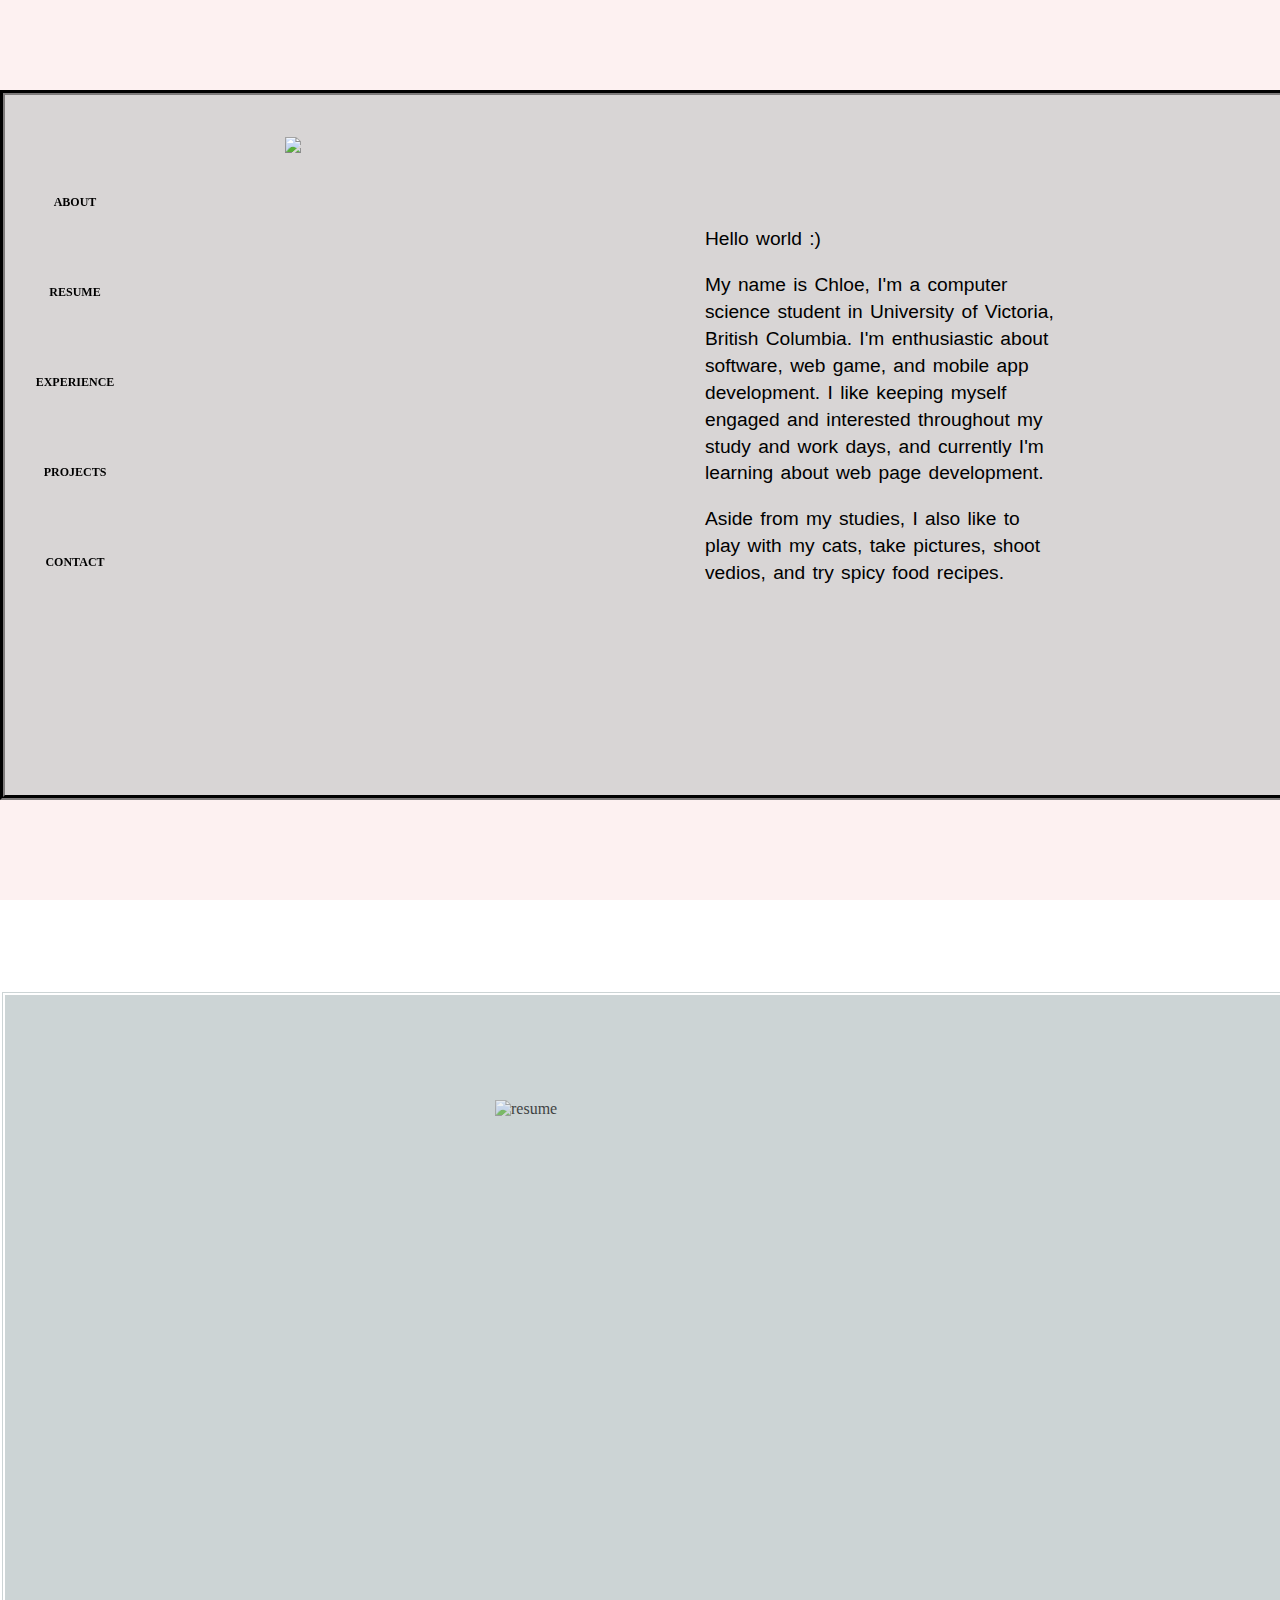
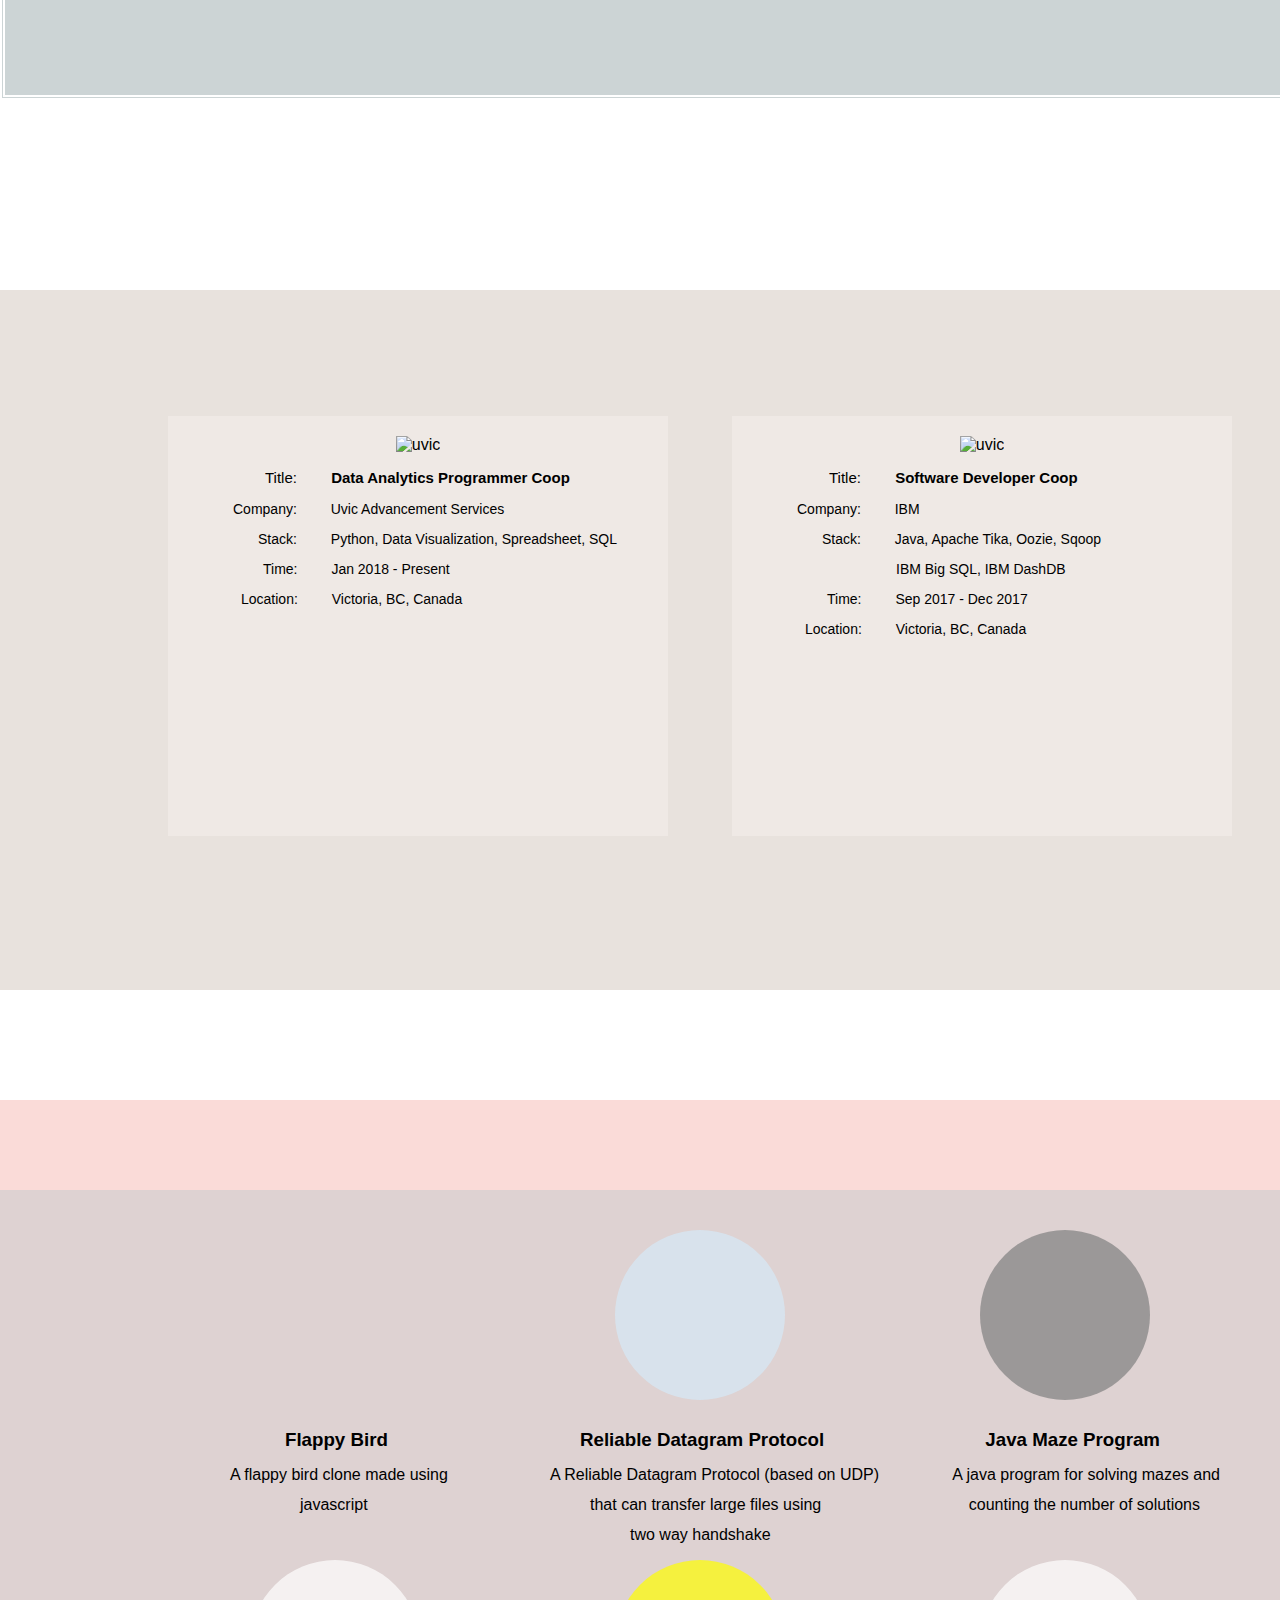
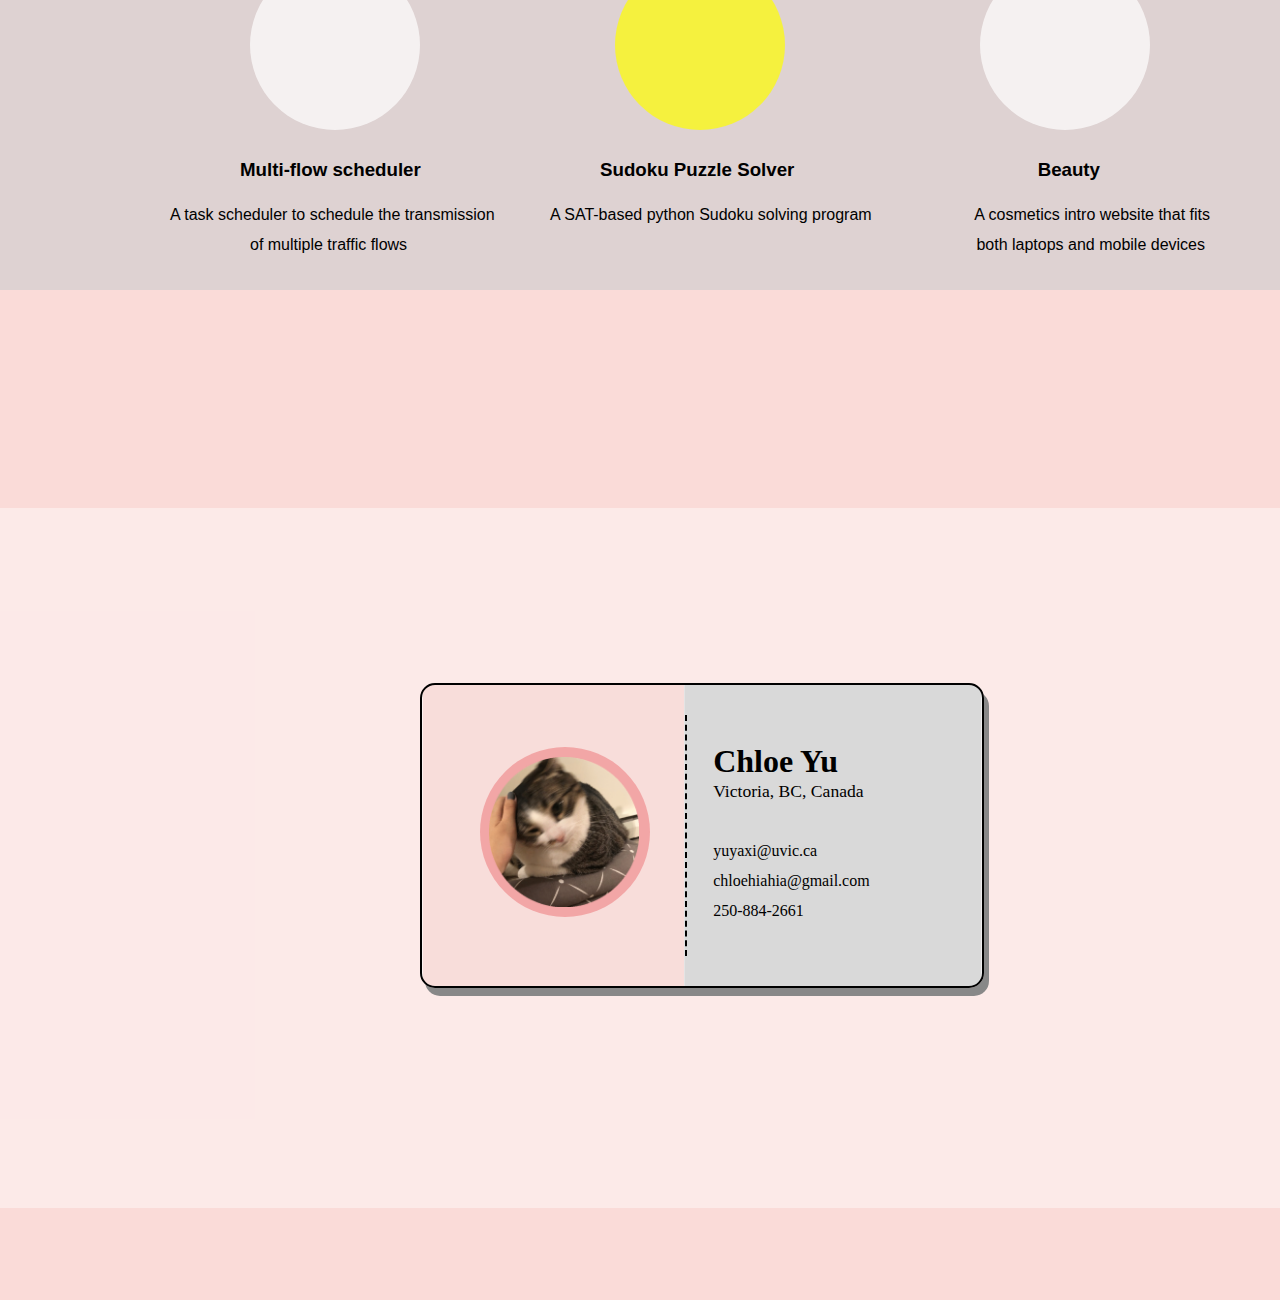
==== index.html @ c8abaa60 "redesigned contact card" ====
<!-- Chloe Yu 2018 -->
 
<!DOCTYPE html>
<html>
<head>
	<meta name="description" content="portfolio site made in 2018/02">
	<meta name="keywords" content="HTML, CSS, JavaScript">
	<meta name="author" content="Chloe Yu">
	<meta name="viewport" content="width=device-width, initial-scale=1.0"><!-- target mobile devices and sets the width to the screen size. -->
	<title>Chloe's site</title>
	<link rel="stylesheet" type="text/css" href="css\main.css"><!-- this is a stylesheet and it is written in CSS --> 
	<link rel="stylesheet"  type="text/css" href="css\ionicons.css"><!-- this is the icon sylesheet from "https://github.com/ionic-team/ionicons" -->
</head>

<body>
	<!-- <script src="js\main.js"></script> -->
	<!-- site navigation menu -->
	<ul>
	  <li><i class="icons amelie"><a href="#div1">About</a></i></li>  
	  <li><i class="icons resume"><a href="#div2">Resume</a></i></li>
	  <li><i class="icons bookmark"><a href="#div3">Experience</a></i></li>
	  <li><i class="icons project"><a href="#div4">Projects</a></i></li>
	  <li><i class="icons contact"><a href="#div5">Contact</a></i></li>
	</ul>
	

	<!-- 'About' page -->
	<div id="div1" class="aboutpage">
		<div class='aboutcenter'>
			<!-- image -->
			<div class="aboutimg">
				<img src="img/g.png"></img>
			</div>
			<!-- text -->
			<div class="abouttext">
				<p class="aboutword">Hello world :)</p>
				<p class="aboutword">My name is Chloe, I'm a computer science student in University of Victoria, British Columbia. I'm enthusiastic about software, web game, and mobile app development. I like keeping myself engaged and interested throughout my study and work days, and currently I'm learning about web page development.</p>
				<p class="aboutword">Aside from my studies, I also like to play with my cats, take pictures, shoot vedios, and try spicy food recipes.</p>
			</div>
			<!-- icons -->
			<div class="abouticon">
				<a href='https://www.linkedin.com/in/chloe-yu-610a27113/'><i class="ion-social-linkedin-outline"></i></a>
				<a href="https://github.com/Chloeiii"><i class="ion-social-github"></i></a>
				<a href="https://twitter.com/Chloehiahia"><i class="ion-social-twitter"></i></a>
			</div>
		</div>
	</div>

	<!-- 'Resume' page -->
	<div id="div2" class="resumepage">
		<div class="resumebackg">
			<div class = "resumediv">
				<a href="resume.pdf"><img id="resume" src="resume.jpg" alt="resume"></img></a>
			</div>
		</div>
	</div>

	<!-- 'Experience' page -->
	<div id="div3" class="experiencepage">
		<div class="exprience">
			<a href="https://www.uvic.ca/"><div class="work1">
				<img src='img\Uvic.jpg' alt='uvic' width="380" height="190">
				<p style="text-align: left;font-size: 15px;"><span style="margin-left: 97px;margin-right: 30px;">Title: </span><b>Data Analytics Programmer Coop</b></p>
				<p style="text-align: left;font-size: 14px;"><span style="margin-left: 65px;margin-right: 30px;">Company: </span>Uvic Advancement Services</p>
				<p style="text-align: left;font-size: 14px;"><span style="margin-left: 90px;margin-right: 30px;">Stack: </span>Python, Data Visualization, Spreadsheet, SQL</p>
				<p style="text-align: left;font-size: 14px;"><span style="margin-left: 95px;margin-right: 30px;">Time: </span>Jan 2018 - Present</p>
				<p style="text-align: left;font-size: 14px;"><span style="margin-left: 73px;margin-right: 30px;">Location: </span>Victoria, BC, Canada</p>
			</div></a>
			<a href="https://www.ibm.com/ca-en/"><div class="work2">
				<img src='img\ibm.jpg' alt='uvic' width="380" height="190">
				<p style="text-align: left;font-size: 15px;"><span style="margin-left: 97px;margin-right: 30px;">Title: </span><b>Software Developer Coop</b></p>
				<p style="text-align: left;font-size: 14px;"><span style="margin-left: 65px;margin-right: 30px;">Company: </span>IBM</p>
				<p style="text-align: left;font-size: 14px;"><span style="margin-left: 90px;margin-right: 30px;">Stack: </span>Java, Apache Tika, Oozie, Sqoop</p>
				<p style="text-align: left;font-size: 14px;"><span style="margin-left: 134px;margin-right: 30px;"></span>IBM Big SQL, IBM DashDB</p>
				<p style="text-align: left;font-size: 14px;"><span style="margin-left: 95px;margin-right: 30px;">Time: </span>Sep 2017 - Dec 2017</p>
				<p style="text-align: left;font-size: 14px;"><span style="margin-left: 73px;margin-right: 30px;">Location: </span>Victoria, BC, Canada</p>
			</div></a>      		
		</div>
	</div>



	<!-- 'Project' Page -->
	<div id="div4" class="projectspage">
		<div class="projects">
		 	<!-- flappy bird -->
			<a href="https://github.com/Chloeiii/FlappyBird"><div class="circleBase pj1">
				<div class='invisible sansserif' style="position: absolute;left:180px;top:50px;">JavaScript</div>
				<div class='invisible sansserif' style="position: absolute;left:180px;top:90px;">HTML</div>	
			</div></a>
			<h3 style="position: absolute; left: 285px; top: 220px; font-family: sans-serif;">Flappy Bird</h2>
			<p style="position: absolute; left: 230px; top: 260px; font-family: sans-serif;">A flappy bird clone made using</p>
			<p style="position: absolute; left: 300px; top: 290px; font-family: sans-serif;">javascript</p>


			<!-- RDP -->
			<a href="https://github.com/Chloeiii/ReliableDatagramProtocol-RDP"><div class="circleBase pj2">
				<div class='invisible sansserif' style="position: absolute; left: 180px; top: 30px;">C</div>
				<div class='invisible sansserif' style="position: absolute; left: 180px; top: 70px;">UDP</div>
				<div class='invisible sansserif' style="position: absolute; left: 180px; top: 110px;">TCP</div>
			</div></a>
			<h3 style="position: absolute; left: 580px; top: 220px; font-family: sans-serif;">Reliable Datagram Protocol</h2>
			<p style="position: absolute; left: 550px; top: 260px; font-family: sans-serif;">A Reliable Datagram Protocol (based on UDP)</p>
			<p style="position: absolute; left: 590px; top: 290px; font-family: sans-serif;">that can transfer large files using </p>
			<p style="position: absolute; left: 630px; top: 320px; font-family: sans-serif;">two way handshake</p>


			<!-- Maze -->
			<a href="https://github.com/Chloeiii/javaMazeProgram"><div class="circleBase pj3">
				<div class='invisible sansserif' style="position: absolute; right: -100px; top: 50px;">Java</div>
				<div class='invisible sansserif' style="position: absolute; right: -100px; top: 90px;">BackTrack</div>
			</div></a>
			<h3 style="position: absolute; right: 240px; top: 220px; font-family: sans-serif;">Java Maze Program</h2>
			<p style="position: absolute; right: 180px; top: 260px; font-family: sans-serif;">A java program for solving mazes and</p>
			<p style="position: absolute; right: 200px; top: 290px; font-family: sans-serif;">counting the number of solutions</p>


			<!-- Multi Flow Scheduler -->
			<a href="https://github.com/Chloeiii/Flow-Transmission"><div class="circleBase pj4">
				<div class='invisible sansserif' style="position: absolute;left:180px;top:50px;">C</div>
				<div class='invisible sansserif' style="position: absolute;left:180px;top:90px;">pthread</div>	
			</div></a>
			<h3 style="position: absolute; left: 240px; bottom: 90px; font-family: sans-serif;">Multi-flow scheduler</h2>
			<p style="position: absolute; left: 170px; bottom: 50px; font-family: sans-serif;">A task scheduler to schedule the transmission</p>
			<p style="position: absolute; left: 250px; bottom: 20px; font-family: sans-serif;">of multiple traffic flows</p>

			<!-- Sudoku -->
			<a href="https://github.com/Chloeiii/SudokuPuzzleSolver"><div class="circleBase pj5">
				<div class='invisible sansserif' style="position: absolute;left:180px;top:30px;">python</div>
				<div class='invisible sansserif' style="position: absolute;left:180px;top:70px;">miniSAT</div>
				<div class='invisible sansserif' style="position: absolute;left:180px;top:110px;">CNF</div>
			</div></a>
			<h3 style="position: absolute; left: 600px; bottom: 90px; font-family: sans-serif;">Sudoku Puzzle Solver</h2>
			<p style="position: absolute; left: 550px; bottom: 50px; font-family: sans-serif;">A SAT-based python Sudoku solving program</p>
			
			<!-- Cosmetics web page -->
			<a href="http://web.uvic.ca/~yuyaxi/"><div class="circleBase pj6">
				<div class='invisible sansserif' style="position: absolute; right: -100px; top: 50px;">HTML5</div>
				<div class='invisible sansserif' style="position: absolute; right: -100px; top: 90px;">CSS</div>
			</div></a>
			<h3 style="position: absolute; right: 300px; bottom: 90px; font-family: sans-serif;">Beauty</h2>
			<p style="position: absolute; right: 190px; bottom: 50px; font-family: sans-serif;">A cosmetics intro website that fits</p>
			<p style="position: absolute; right: 195px; bottom: 20px; font-family: sans-serif;">both laptops and mobile devices</p>

		</div>
	</div>

	<!-- 'Contact' Page -->
	<div id="div5" class="contactpage">
		<div class="contacts">
			<div class = "card">
				<img src='img\pudding.gif' alt='pudding' width="150" height=auto style="position: absolute; left: 12%; top: 24%; z-index: 999;">
				<div class="circleBase photoFrame"></div>
				<div class="vertical_dotted_line"></div>
				<h1 style="position: absolute; left: 52%; top: 12%;">Chloe Yu</h2>
				<p style="position: absolute; left: 52%; top: 26%; font-size: 1.1em">Victoria, BC, Canada</p>
				<div class='contact1'><a href="mailto:yuyaxi@uvic.ca"><p class="contacttext">yuyaxi@uvic.ca</p></a></div>
				<div class='contact2'><a href="mailto:chloehiahia@gmail.com"><p class="contacttext">chloehiahia@gmail.com</p></a></div>
				<div class='contact3'><a href="tel:1-250-884-2661"><p class="contacttext">250-884-2661</p></a></div>
			</div>
		</div>
	</div>


</body>
</html>
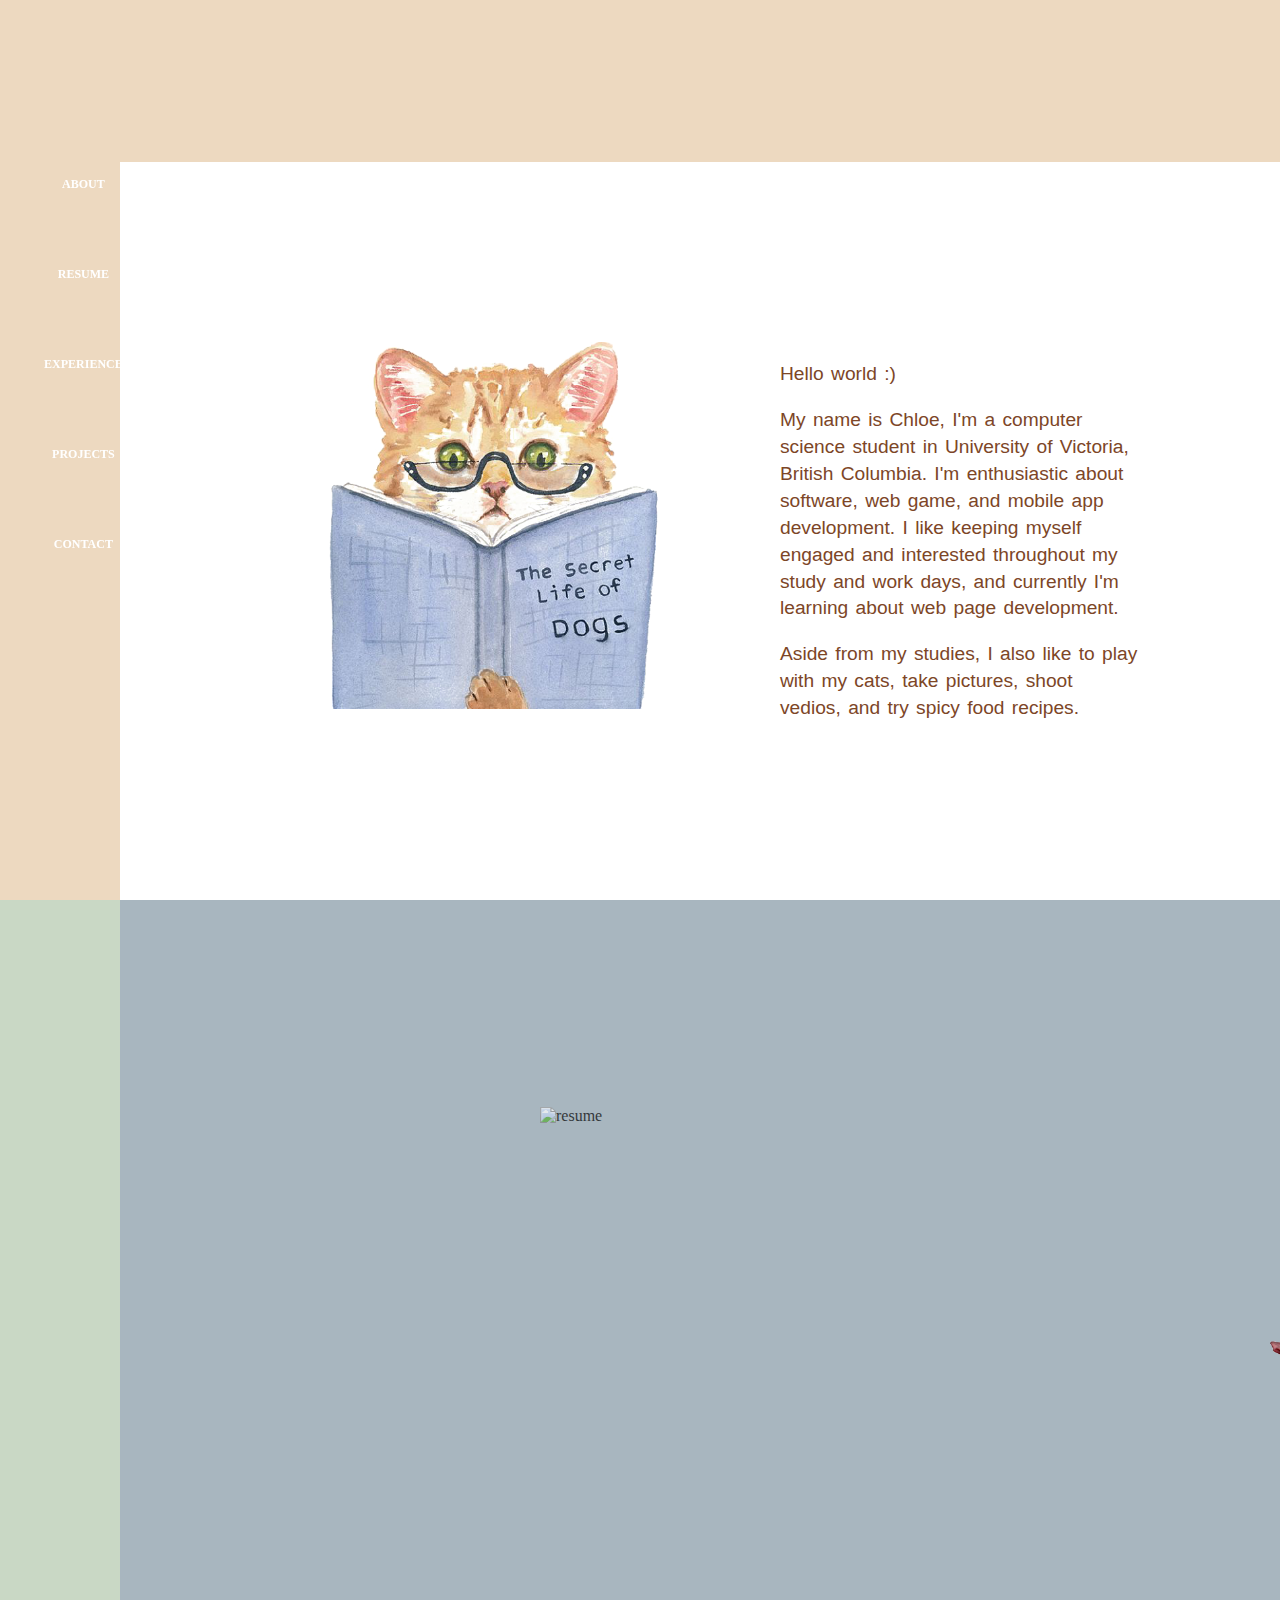
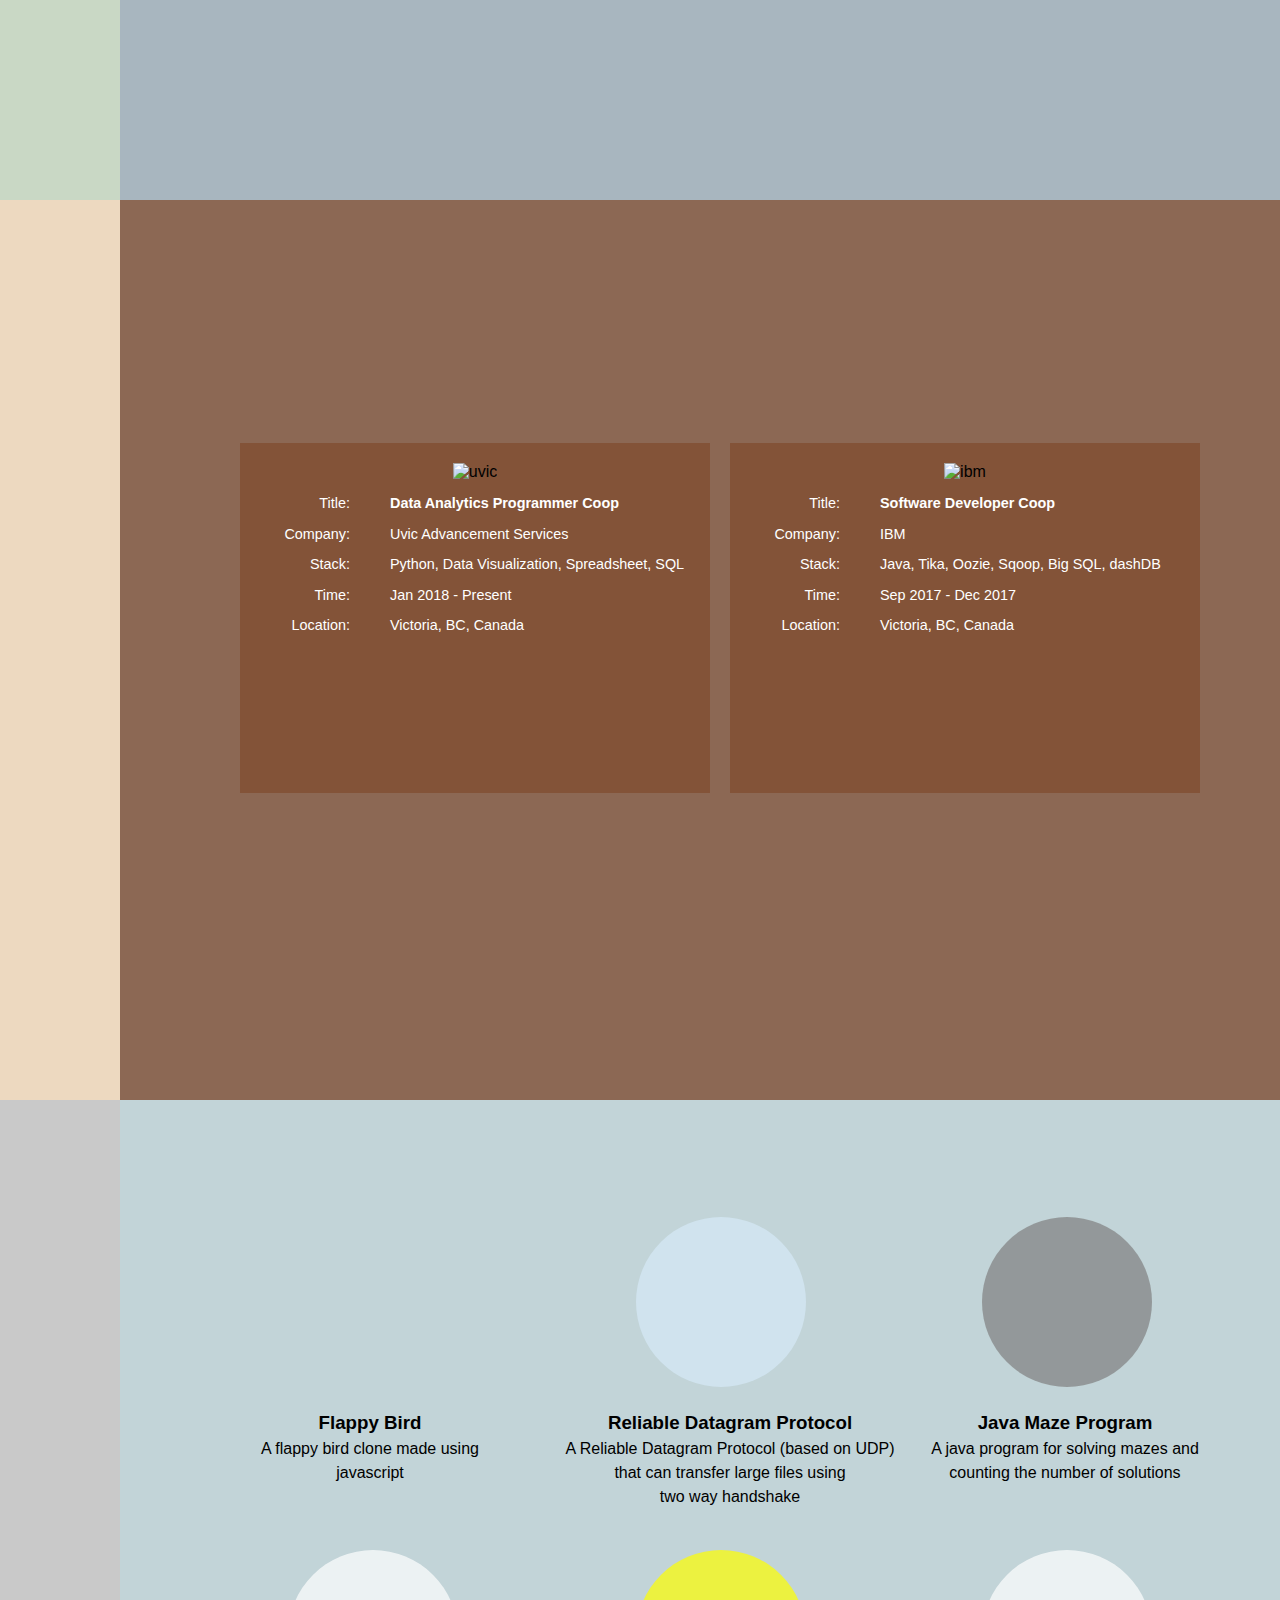
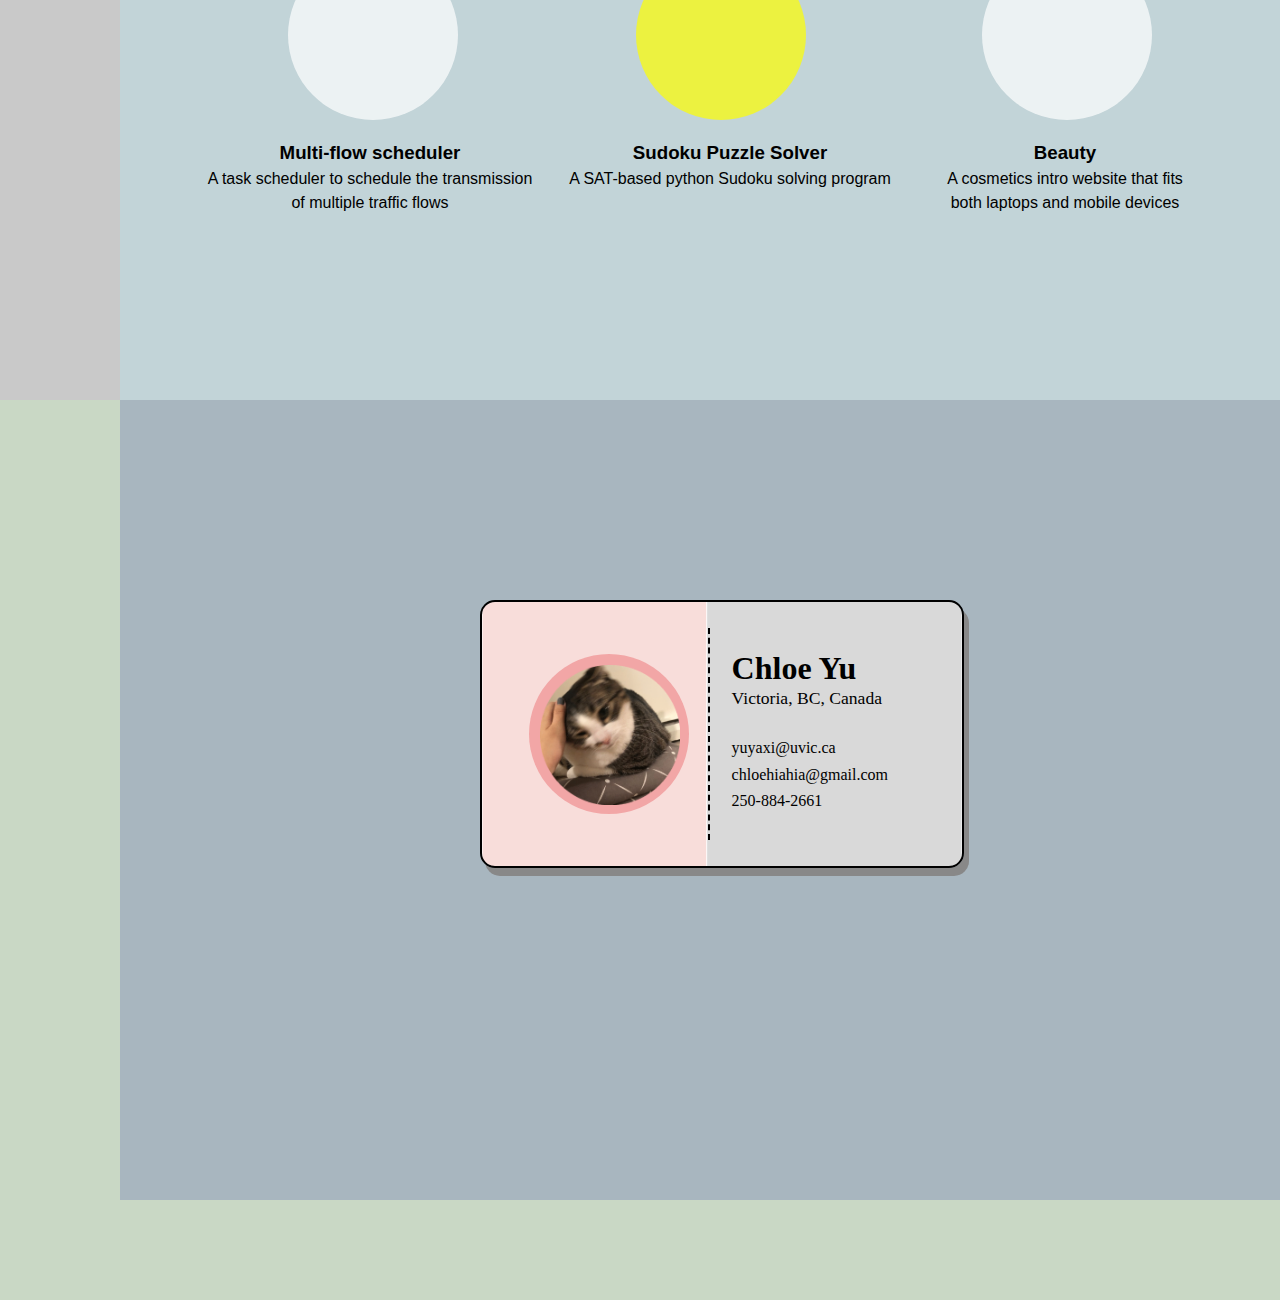
==== commit b79d21e4: "major layout and style change" ====
--- a/index.html
+++ b/index.html
@@ -8,8 +8,10 @@
 	<meta name="author" content="Chloe Yu">
 	<meta name="viewport" content="width=device-width, initial-scale=1.0"><!-- target mobile devices and sets the width to the screen size. -->
 	<title>Chloe's site</title>
-	<link rel="stylesheet" type="text/css" href="css\main.css"><!-- this is a stylesheet and it is written in CSS --> 
+	<link rel="stylesheet" type="text/css" href="css\main.css">
 	<link rel="stylesheet"  type="text/css" href="css\ionicons.css"><!-- this is the icon sylesheet from "https://github.com/ionic-team/ionicons" -->
+	<script src="https://ajax.googleapis.com/ajax/libs/jquery/3.3.1/jquery.min.js"></script> <!-- Google jQuery CDN -->
+	<script type="text/javascript" src="js/main.js"></script>
 </head>
 
 <body>
@@ -29,7 +31,7 @@
 		<div class='aboutcenter'>
 			<!-- image -->
 			<div class="aboutimg">
-				<img src="img/g.png"></img>
+				<img src="img/cat.png"></img>
 			</div>
 			<!-- text -->
 			<div class="abouttext">
@@ -51,6 +53,9 @@
 		<div class="resumebackg">
 			<div class = "resumediv">
 				<a href="resume.pdf"><img id="resume" src="resume.jpg" alt="resume"></img></a>
+				<div class = 'pets'>
+					<img src="img/pets.png"></img>
+				</div>
 			</div>
 		</div>
 	</div>
@@ -58,22 +63,40 @@
 	<!-- 'Experience' page -->
 	<div id="div3" class="experiencepage">
 		<div class="exprience">
-			<a href="https://www.uvic.ca/"><div class="work1">
-				<img src='img\Uvic.jpg' alt='uvic' width="380" height="190">
-				<p style="text-align: left;font-size: 15px;"><span style="margin-left: 97px;margin-right: 30px;">Title: </span><b>Data Analytics Programmer Coop</b></p>
-				<p style="text-align: left;font-size: 14px;"><span style="margin-left: 65px;margin-right: 30px;">Company: </span>Uvic Advancement Services</p>
-				<p style="text-align: left;font-size: 14px;"><span style="margin-left: 90px;margin-right: 30px;">Stack: </span>Python, Data Visualization, Spreadsheet, SQL</p>
-				<p style="text-align: left;font-size: 14px;"><span style="margin-left: 95px;margin-right: 30px;">Time: </span>Jan 2018 - Present</p>
-				<p style="text-align: left;font-size: 14px;"><span style="margin-left: 73px;margin-right: 30px;">Location: </span>Victoria, BC, Canada</p>
+			<a href="https://www.uvic.ca/"><div class="work" style="left: 10%;">
+				<img src='img\Uvic.jpg' alt='uvic' width="80%" height="45%">
+				<div class="titles">
+					<p>Title:</p>
+					<p>Company:</p>
+					<p>Stack:</p>
+					<p>Time:</p>
+					<p>Location:</p>
+				</div>
+
+				<div class="experienceDe">
+					<p><b>Data Analytics Programmer Coop</b></p>
+					<p>Uvic Advancement Services</p>
+					<p>Python, Data Visualization, Spreadsheet, SQL</p>
+					<p>Jan 2018 - Present</p>
+					<p>Victoria, BC, Canada</p>
+				</div>
 			</div></a>
-			<a href="https://www.ibm.com/ca-en/"><div class="work2">
-				<img src='img\ibm.jpg' alt='uvic' width="380" height="190">
-				<p style="text-align: left;font-size: 15px;"><span style="margin-left: 97px;margin-right: 30px;">Title: </span><b>Software Developer Coop</b></p>
-				<p style="text-align: left;font-size: 14px;"><span style="margin-left: 65px;margin-right: 30px;">Company: </span>IBM</p>
-				<p style="text-align: left;font-size: 14px;"><span style="margin-left: 90px;margin-right: 30px;">Stack: </span>Java, Apache Tika, Oozie, Sqoop</p>
-				<p style="text-align: left;font-size: 14px;"><span style="margin-left: 134px;margin-right: 30px;"></span>IBM Big SQL, IBM DashDB</p>
-				<p style="text-align: left;font-size: 14px;"><span style="margin-left: 95px;margin-right: 30px;">Time: </span>Sep 2017 - Dec 2017</p>
-				<p style="text-align: left;font-size: 14px;"><span style="margin-left: 73px;margin-right: 30px;">Location: </span>Victoria, BC, Canada</p>
+			<a href="https://www.ibm.com/ca-en/"><div class="work" style="right: 10%;">
+				<img src='img\ibm.jpg' alt='ibm' width="80%" height="45%">
+				<div class="titles">
+					<p>Title:</p>
+					<p>Company:</p>
+					<p>Stack:</p>
+					<p>Time:</p>
+					<p>Location:</p>
+				</div>
+				<div class="experienceDe">
+					<p><b>Software Developer Coop</b></p>
+					<p>IBM</p>
+					<p>Java, Tika, Oozie, Sqoop, Big SQL, dashDB</p>
+					<p>Sep 2017 - Dec 2017</p>
+					<p>Victoria, BC, Canada</p>
+				</div>
 			</div></a>      		
 		</div>
 	</div>
@@ -84,64 +107,74 @@
 	<div id="div4" class="projectspage">
 		<div class="projects">
 		 	<!-- flappy bird -->
-			<a href="https://github.com/Chloeiii/FlappyBird"><div class="circleBase pj1">
-				<div class='invisible sansserif' style="position: absolute;left:180px;top:50px;">JavaScript</div>
-				<div class='invisible sansserif' style="position: absolute;left:180px;top:90px;">HTML</div>	
+			<a href="https://github.com/Chloeiii/FlappyBird"><div class="circleBase pj pj1">
+				<div class='invisible sansserif' style="top:55px;">JavaScript</div>
+				<div class='invisible sansserif' style="top:95px;">HTML</div>
 			</div></a>
-			<h3 style="position: absolute; left: 285px; top: 220px; font-family: sans-serif;">Flappy Bird</h2>
-			<p style="position: absolute; left: 230px; top: 260px; font-family: sans-serif;">A flappy bird clone made using</p>
-			<p style="position: absolute; left: 300px; top: 290px; font-family: sans-serif;">javascript</p>
+			<div class="pjtext" style="top: 300px; left: 70px;">
+				<h3>Flappy Bird</h3>
+				<p>A flappy bird clone made using</p>
+				<p>javascript</p>
+			</div>
 
 
 			<!-- RDP -->
-			<a href="https://github.com/Chloeiii/ReliableDatagramProtocol-RDP"><div class="circleBase pj2">
-				<div class='invisible sansserif' style="position: absolute; left: 180px; top: 30px;">C</div>
-				<div class='invisible sansserif' style="position: absolute; left: 180px; top: 70px;">UDP</div>
-				<div class='invisible sansserif' style="position: absolute; left: 180px; top: 110px;">TCP</div>
+			<a href="https://github.com/Chloeiii/ReliableDatagramProtocol-RDP"><div class="circleBase pj pj2">
+				<div class='invisible sansserif' style="top: 35px;">C</div>
+				<div class='invisible sansserif' style="top: 70px;">UDP</div>
+				<div class='invisible sansserif' style="top: 105px;">TCP</div>
 			</div></a>
-			<h3 style="position: absolute; left: 580px; top: 220px; font-family: sans-serif;">Reliable Datagram Protocol</h2>
-			<p style="position: absolute; left: 550px; top: 260px; font-family: sans-serif;">A Reliable Datagram Protocol (based on UDP)</p>
-			<p style="position: absolute; left: 590px; top: 290px; font-family: sans-serif;">that can transfer large files using </p>
-			<p style="position: absolute; left: 630px; top: 320px; font-family: sans-serif;">two way handshake</p>
+			<div class="pjtext" style="top: 300px; left: 430px;">
+				<h3>Reliable Datagram Protocol</h3>
+				<p>A Reliable Datagram Protocol (based on UDP)</p>
+				<p>that can transfer large files using</p>
+				<p>two way handshake</p>
+			</div>
+
+			<!-- Maze -->
+			<a href="https://github.com/Chloeiii/javaMazeProgram"><div class="circleBase pj pj3">
+				<div class='invisible sansserif' style="top:55px;">Java</div>
+				<div class='invisible sansserif' style="top:95px;">BackTrack</div>
+			</div></a>
+			<div class="pjtext" style="top: 300px; left: 765px;">
+				<h3>Java Maze Program</h3>
+				<p>A java program for solving mazes and</p>
+				<p>counting the number of solutions</p>
+			</div>
+
+			<!-- Multi Flow Scheduler -->
+			<a href="https://github.com/Chloeiii/Flow-Transmission"><div class="circleBase pj pj4">
+				<div class='invisible sansserif' style="top:55px;">C</div>
+				<div class='invisible sansserif' style="top:95px;">pthread</div>	
+			</div></a>
+			<div class="pjtext" style="bottom: 150px; left: 70px;">
+				<h3>Multi-flow scheduler</h3>
+				<p>A task scheduler to schedule the transmission</p>
+				<p>of multiple traffic flows</p>
+			</div>
 
 
-			<!-- Maze -->
-			<a href="https://github.com/Chloeiii/javaMazeProgram"><div class="circleBase pj3">
-				<div class='invisible sansserif' style="position: absolute; right: -100px; top: 50px;">Java</div>
-				<div class='invisible sansserif' style="position: absolute; right: -100px; top: 90px;">BackTrack</div>
+			<!-- Sudoku -->
+			<a href="https://github.com/Chloeiii/SudokuPuzzleSolver"><div class="circleBase pj pj5">
+				<div class='invisible sansserif' style="top:35px;">python</div>
+				<div class='invisible sansserif' style="top:70px;">miniSAT</div>
+				<div class='invisible sansserif' style="top:105px;">CNF</div>
 			</div></a>
-			<h3 style="position: absolute; right: 240px; top: 220px; font-family: sans-serif;">Java Maze Program</h2>
-			<p style="position: absolute; right: 180px; top: 260px; font-family: sans-serif;">A java program for solving mazes and</p>
-			<p style="position: absolute; right: 200px; top: 290px; font-family: sans-serif;">counting the number of solutions</p>
+			<div class="pjtext" style="bottom: 150px; left: 430px;">
+				<h3>Sudoku Puzzle Solver</h3>
+				<p>A SAT-based python Sudoku solving program</p>
+			</div>
 
-
-			<!-- Multi Flow Scheduler -->
-			<a href="https://github.com/Chloeiii/Flow-Transmission"><div class="circleBase pj4">
-				<div class='invisible sansserif' style="position: absolute;left:180px;top:50px;">C</div>
-				<div class='invisible sansserif' style="position: absolute;left:180px;top:90px;">pthread</div>	
+			<!-- Cosmetics web page -->
+			<a href="http://web.uvic.ca/~yuyaxi/"><div class="circleBase pj pj6">
+				<div class='invisible sansserif' style="top: 55px;">HTML5</div>
+				<div class='invisible sansserif' style="top: 95px;">CSS</div>
 			</div></a>
-			<h3 style="position: absolute; left: 240px; bottom: 90px; font-family: sans-serif;">Multi-flow scheduler</h2>
-			<p style="position: absolute; left: 170px; bottom: 50px; font-family: sans-serif;">A task scheduler to schedule the transmission</p>
-			<p style="position: absolute; left: 250px; bottom: 20px; font-family: sans-serif;">of multiple traffic flows</p>
-
-			<!-- Sudoku -->
-			<a href="https://github.com/Chloeiii/SudokuPuzzleSolver"><div class="circleBase pj5">
-				<div class='invisible sansserif' style="position: absolute;left:180px;top:30px;">python</div>
-				<div class='invisible sansserif' style="position: absolute;left:180px;top:70px;">miniSAT</div>
-				<div class='invisible sansserif' style="position: absolute;left:180px;top:110px;">CNF</div>
-			</div></a>
-			<h3 style="position: absolute; left: 600px; bottom: 90px; font-family: sans-serif;">Sudoku Puzzle Solver</h2>
-			<p style="position: absolute; left: 550px; bottom: 50px; font-family: sans-serif;">A SAT-based python Sudoku solving program</p>
-			
-			<!-- Cosmetics web page -->
-			<a href="http://web.uvic.ca/~yuyaxi/"><div class="circleBase pj6">
-				<div class='invisible sansserif' style="position: absolute; right: -100px; top: 50px;">HTML5</div>
-				<div class='invisible sansserif' style="position: absolute; right: -100px; top: 90px;">CSS</div>
-			</div></a>
-			<h3 style="position: absolute; right: 300px; bottom: 90px; font-family: sans-serif;">Beauty</h2>
-			<p style="position: absolute; right: 190px; bottom: 50px; font-family: sans-serif;">A cosmetics intro website that fits</p>
-			<p style="position: absolute; right: 195px; bottom: 20px; font-family: sans-serif;">both laptops and mobile devices</p>
-
+			<div class="pjtext" style="bottom: 150px; left: 765px;">
+				<h3>Beauty</h3>
+				<p>A cosmetics intro website that fits</p>
+				<p>both laptops and mobile devices</p>
+			</div>
 		</div>
 	</div>
 
@@ -149,10 +182,10 @@
 	<div id="div5" class="contactpage">
 		<div class="contacts">
 			<div class = "card">
-				<img src='img\pudding.gif' alt='pudding' width="150" height=auto style="position: absolute; left: 12%; top: 24%; z-index: 999;">
+				<img src='img\pudding.gif' alt='pudding' width="140" height=auto style="position: absolute; left: 12%; top: 24%; z-index: 999;">
 				<div class="circleBase photoFrame"></div>
 				<div class="vertical_dotted_line"></div>
-				<h1 style="position: absolute; left: 52%; top: 12%;">Chloe Yu</h2>
+				<h1 style="position: absolute; left: 52%; top: 10%;">Chloe Yu</h2>
 				<p style="position: absolute; left: 52%; top: 26%; font-size: 1.1em">Victoria, BC, Canada</p>
 				<div class='contact1'><a href="mailto:yuyaxi@uvic.ca"><p class="contacttext">yuyaxi@uvic.ca</p></a></div>
 				<div class='contact2'><a href="mailto:chloehiahia@gmail.com"><p class="contacttext">chloehiahia@gmail.com</p></a></div>
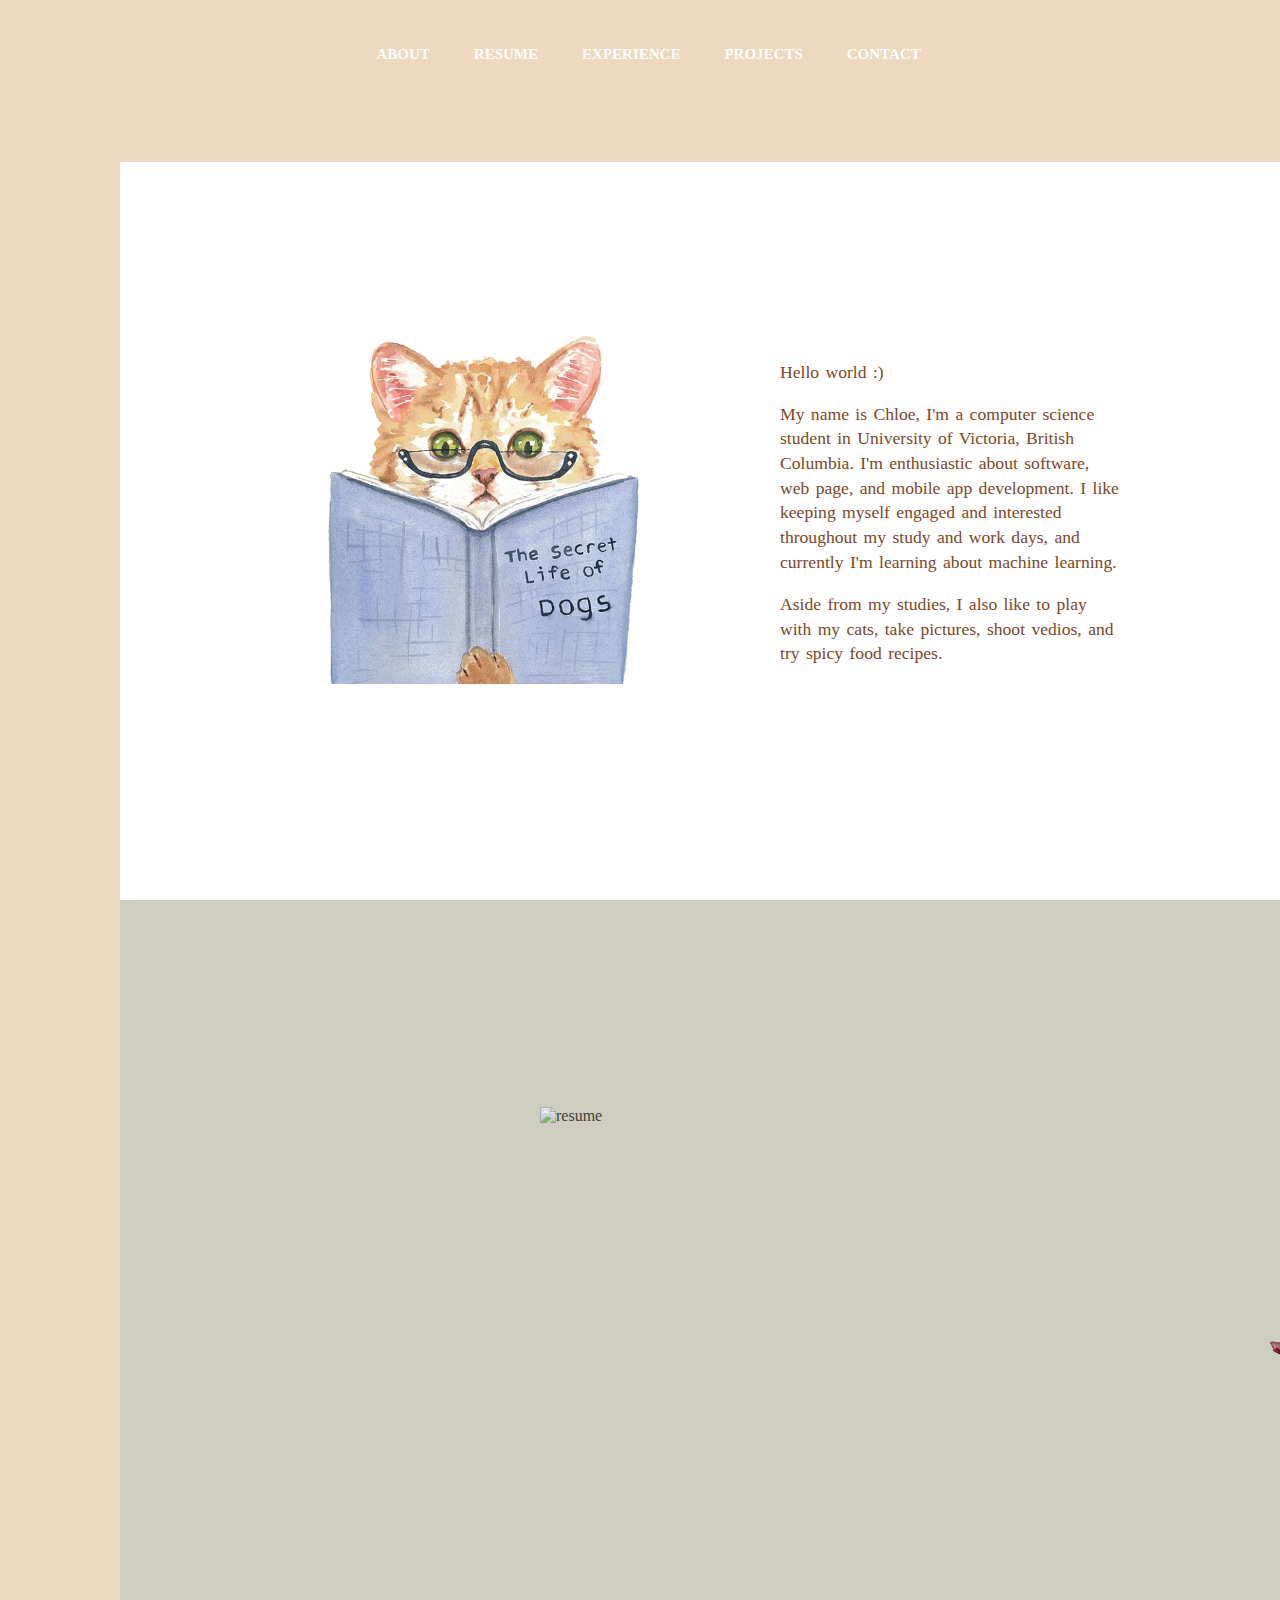
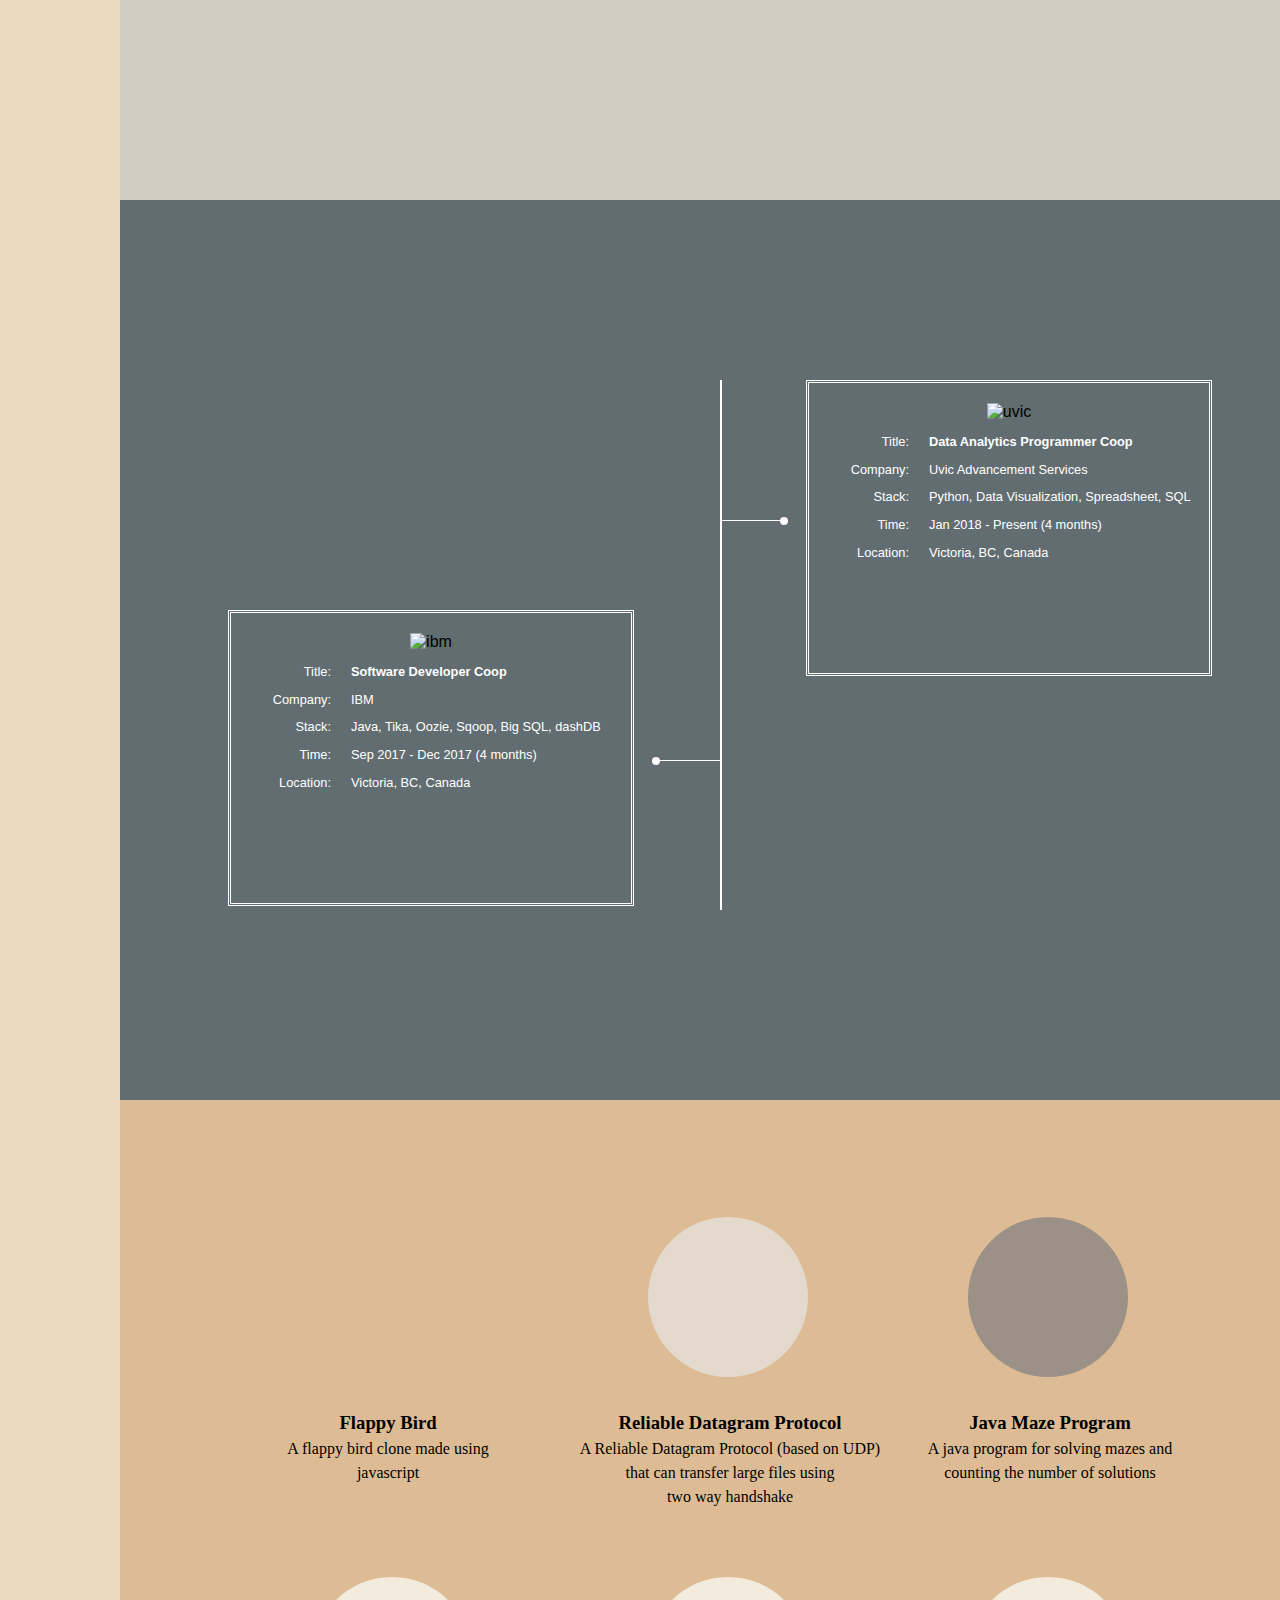
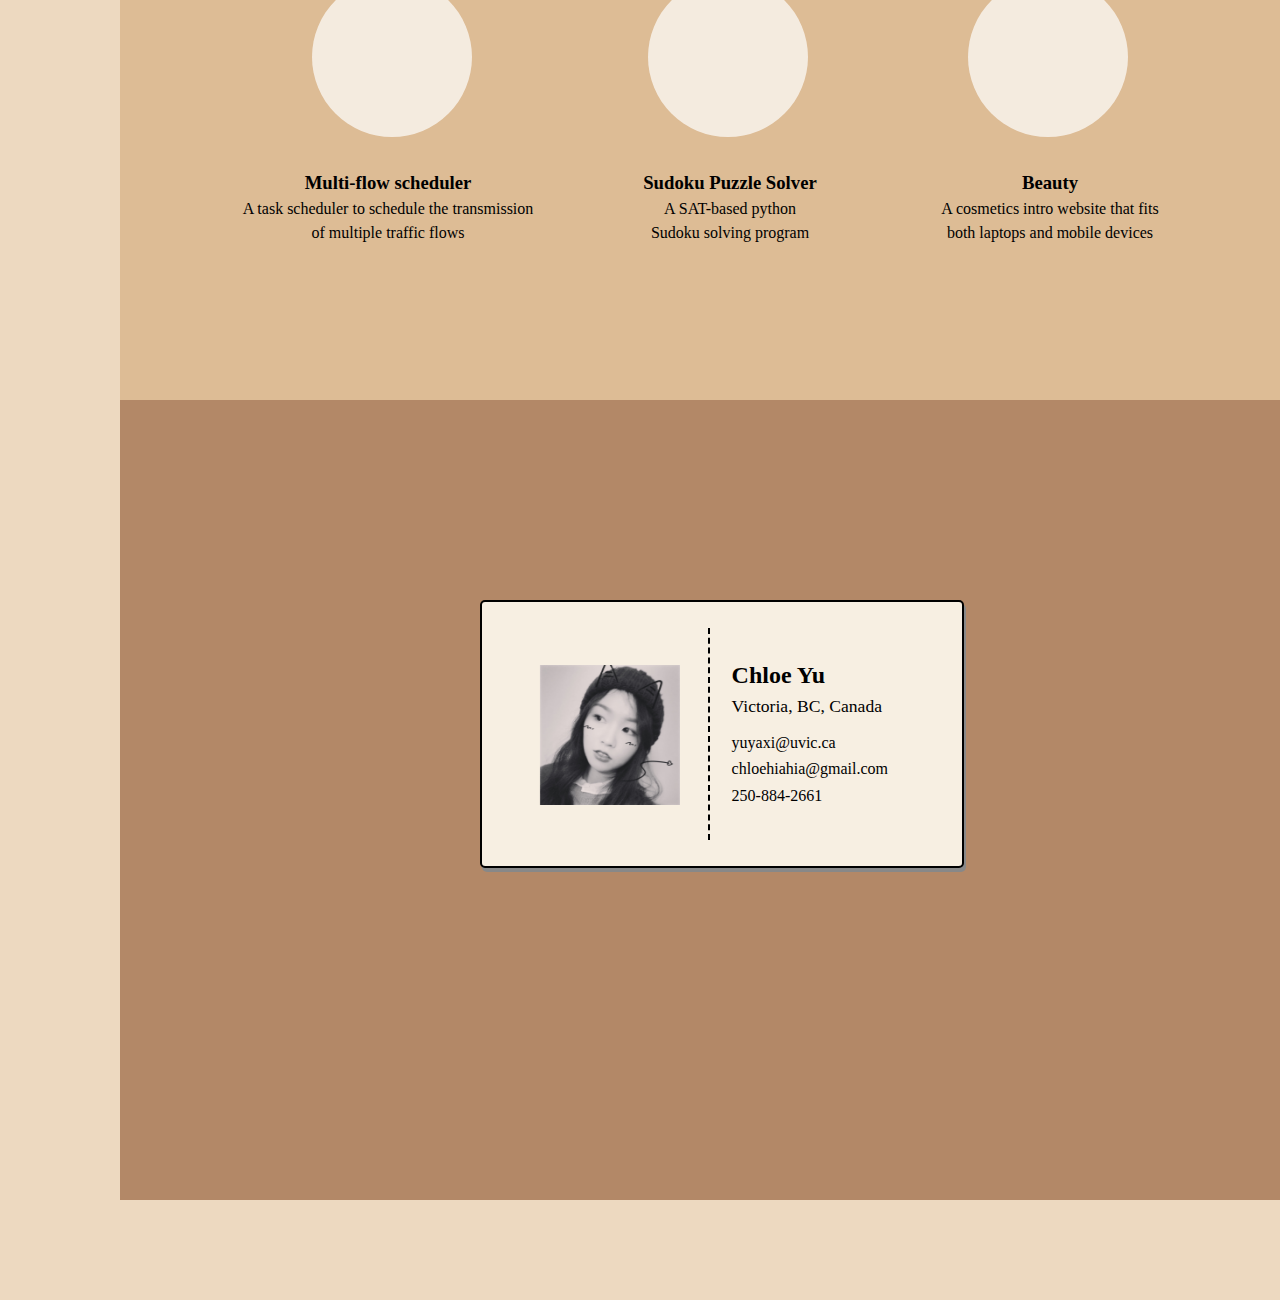
==== commit 94103686: "remade navigation bar" ====
--- a/index.html
+++ b/index.html
@@ -12,19 +12,38 @@
 	<link rel="stylesheet"  type="text/css" href="css\ionicons.css"><!-- this is the icon sylesheet from "https://github.com/ionic-team/ionicons" -->
 	<script src="https://ajax.googleapis.com/ajax/libs/jquery/3.3.1/jquery.min.js"></script> <!-- Google jQuery CDN -->
 	<script type="text/javascript" src="js/main.js"></script>
+
+	<link rel="apple-touch-icon" sizes="57x57" href="icon/apple-icon-57x57.png">
+	<link rel="apple-touch-icon" sizes="60x60" href="icon/apple-icon-60x60.png">
+	<link rel="apple-touch-icon" sizes="72x72" href="icon/apple-icon-72x72.png">
+	<link rel="apple-touch-icon" sizes="76x76" href="icon/apple-icon-76x76.png">
+	<link rel="apple-touch-icon" sizes="114x114" href="icon/apple-icon-114x114.png">
+	<link rel="apple-touch-icon" sizes="120x120" href="icon/apple-icon-120x120.png">
+	<link rel="apple-touch-icon" sizes="144x144" href="icon/apple-icon-144x144.png">
+	<link rel="apple-touch-icon" sizes="152x152" href="icon/apple-icon-152x152.png">
+	<link rel="apple-touch-icon" sizes="180x180" href="icon/apple-icon-180x180.png">
+	<link rel="icon" type="image/png" sizes="192x192"  href="icon/android-icon-192x192.png">
+	<link rel="icon" type="image/png" sizes="32x32" href="icon/favicon-32x32.png">
+	<link rel="icon" type="image/png" sizes="96x96" href="icon/favicon-96x96.png">
+	<link rel="icon" type="image/png" sizes="16x16" href="icon/favicon-16x16.png">
+	<link rel="manifest" href="icon/manifest.json">
+	<meta name="msapplication-TileColor" content="#ffffff">
+	<meta name="msapplication-TileImage" content="icon/ms-icon-144x144.png">
+	<meta name="theme-color" content="#ffffff">
 </head>
 
 <body>
 	<!-- <script src="js\main.js"></script> -->
 	<!-- site navigation menu -->
-	<ul>
-	  <li><i class="icons amelie"><a href="#div1">About</a></i></li>  
-	  <li><i class="icons resume"><a href="#div2">Resume</a></i></li>
-	  <li><i class="icons bookmark"><a href="#div3">Experience</a></i></li>
-	  <li><i class="icons project"><a href="#div4">Projects</a></i></li>
-	  <li><i class="icons contact"><a href="#div5">Contact</a></i></li>
-	</ul>
-	
+	<div class="nav">
+		<ul>
+		  <li><a href="#div1">About</a></li>  
+		  <li><a href="#div2">Resume</a></li>
+		  <li><a href="#div3">Experience</a></li>
+		  <li><a href="#div4">Projects</a></li>
+		  <li><a href="#div5">Contact</a></li>
+		</ul>
+	</div>
 
 	<!-- 'About' page -->
 	<div id="div1" class="aboutpage">
@@ -36,7 +55,7 @@
 			<!-- text -->
 			<div class="abouttext">
 				<p class="aboutword">Hello world :)</p>
-				<p class="aboutword">My name is Chloe, I'm a computer science student in University of Victoria, British Columbia. I'm enthusiastic about software, web game, and mobile app development. I like keeping myself engaged and interested throughout my study and work days, and currently I'm learning about web page development.</p>
+				<p class="aboutword">My name is Chloe, I'm a computer science student in University of Victoria, British Columbia. I'm enthusiastic about software, web page, and mobile app development. I like keeping myself engaged and interested throughout my study and work days, and currently I'm learning about machine learning.</p>
 				<p class="aboutword">Aside from my studies, I also like to play with my cats, take pictures, shoot vedios, and try spicy food recipes.</p>
 			</div>
 			<!-- icons -->
@@ -63,8 +82,12 @@
 	<!-- 'Experience' page -->
 	<div id="div3" class="experiencepage">
 		<div class="exprience">
-			<a href="https://www.uvic.ca/"><div class="work" style="left: 10%;">
-				<img src='img\Uvic.jpg' alt='uvic' width="80%" height="45%">
+			<!-- <div class="vl" style="border-left: dotted;height: 100%; top: 0px;"></div> -->
+			<div class="vl"></div>
+			<div class="hl" style="top:320px;  left: 50%;"></div>
+			<div class="dot" style="top:317px;  left: 660px;"></div>
+			<a href="https://www.uvic.ca/"><div class="work" style="right: 9%; top: 180px;">
+				<img src='img\Uvic.jpg' alt='uvic' width="70%" height="40%" >
 				<div class="titles">
 					<p>Title:</p>
 					<p>Company:</p>
@@ -77,12 +100,14 @@
 					<p><b>Data Analytics Programmer Coop</b></p>
 					<p>Uvic Advancement Services</p>
 					<p>Python, Data Visualization, Spreadsheet, SQL</p>
-					<p>Jan 2018 - Present</p>
+					<p>Jan 2018 - Present (4 months)</p>
 					<p>Victoria, BC, Canada</p>
 				</div>
 			</div></a>
-			<a href="https://www.ibm.com/ca-en/"><div class="work" style="right: 10%;">
-				<img src='img\ibm.jpg' alt='ibm' width="80%" height="45%">
+			<div class="hl" style="top:560px;  right: 50%;"></div>
+			<div class="dot" style="top:557px;  right: 660px;"></div>
+			<a href="https://www.ibm.com/ca-en/"><div class="work" style="left: 9%; top: 410px;">
+				<img src='img\ibm.jpg' alt='ibm' width="70%" height="40%" >
 				<div class="titles">
 					<p>Title:</p>
 					<p>Company:</p>
@@ -94,7 +119,7 @@
 					<p><b>Software Developer Coop</b></p>
 					<p>IBM</p>
 					<p>Java, Tika, Oozie, Sqoop, Big SQL, dashDB</p>
-					<p>Sep 2017 - Dec 2017</p>
+					<p>Sep 2017 - Dec 2017 (4 months)</p>
 					<p>Victoria, BC, Canada</p>
 				</div>
 			</div></a>      		
@@ -108,10 +133,10 @@
 		<div class="projects">
 		 	<!-- flappy bird -->
 			<a href="https://github.com/Chloeiii/FlappyBird"><div class="circleBase pj pj1">
-				<div class='invisible sansserif' style="top:55px;">JavaScript</div>
-				<div class='invisible sansserif' style="top:95px;">HTML</div>
-			</div></a>
-			<div class="pjtext" style="top: 300px; left: 70px;">
+				<div class='invisible sansserif' style="top:50px;">JavaScript</div>
+				<div class='invisible sansserif' style="top:90px;">HTML</div>
+			</div></a>
+			<div class="pjtext" style="top: 300px; left: 88px;">
 				<h3>Flappy Bird</h3>
 				<p>A flappy bird clone made using</p>
 				<p>javascript</p>
@@ -133,10 +158,10 @@
 
 			<!-- Maze -->
 			<a href="https://github.com/Chloeiii/javaMazeProgram"><div class="circleBase pj pj3">
-				<div class='invisible sansserif' style="top:55px;">Java</div>
-				<div class='invisible sansserif' style="top:95px;">BackTrack</div>
-			</div></a>
-			<div class="pjtext" style="top: 300px; left: 765px;">
+				<div class='invisible sansserif' style="top:50px;">Java</div>
+				<div class='invisible sansserif' style="top:90px;">BackTrack</div>
+			</div></a>
+			<div class="pjtext" style="top: 300px; left: 750px;">
 				<h3>Java Maze Program</h3>
 				<p>A java program for solving mazes and</p>
 				<p>counting the number of solutions</p>
@@ -144,10 +169,10 @@
 
 			<!-- Multi Flow Scheduler -->
 			<a href="https://github.com/Chloeiii/Flow-Transmission"><div class="circleBase pj pj4">
-				<div class='invisible sansserif' style="top:55px;">C</div>
-				<div class='invisible sansserif' style="top:95px;">pthread</div>	
-			</div></a>
-			<div class="pjtext" style="bottom: 150px; left: 70px;">
+				<div class='invisible sansserif' style="top:50px;">C</div>
+				<div class='invisible sansserif' style="top:90px;">pthread</div>	
+			</div></a>
+			<div class="pjtext" style="bottom: 120px; left: 88px;">
 				<h3>Multi-flow scheduler</h3>
 				<p>A task scheduler to schedule the transmission</p>
 				<p>of multiple traffic flows</p>
@@ -160,17 +185,18 @@
 				<div class='invisible sansserif' style="top:70px;">miniSAT</div>
 				<div class='invisible sansserif' style="top:105px;">CNF</div>
 			</div></a>
-			<div class="pjtext" style="bottom: 150px; left: 430px;">
+			<div class="pjtext" style="bottom: 120px; left: 430px;">
 				<h3>Sudoku Puzzle Solver</h3>
-				<p>A SAT-based python Sudoku solving program</p>
+				<p>A SAT-based python</p>
+				<p>Sudoku solving program</p>
 			</div>
 
 			<!-- Cosmetics web page -->
 			<a href="http://web.uvic.ca/~yuyaxi/"><div class="circleBase pj pj6">
-				<div class='invisible sansserif' style="top: 55px;">HTML5</div>
-				<div class='invisible sansserif' style="top: 95px;">CSS</div>
-			</div></a>
-			<div class="pjtext" style="bottom: 150px; left: 765px;">
+				<div class='invisible sansserif' style="top: 50px;">HTML5</div>
+				<div class='invisible sansserif' style="top: 90px;">CSS</div>
+			</div></a>
+			<div class="pjtext" style="bottom: 120px; left: 750px;">
 				<h3>Beauty</h3>
 				<p>A cosmetics intro website that fits</p>
 				<p>both laptops and mobile devices</p>
@@ -182,11 +208,10 @@
 	<div id="div5" class="contactpage">
 		<div class="contacts">
 			<div class = "card">
-				<img src='img\pudding.gif' alt='pudding' width="140" height=auto style="position: absolute; left: 12%; top: 24%; z-index: 999;">
-				<div class="circleBase photoFrame"></div>
+				<img src='img\card.jpeg' alt='pudding' width="140" height=auto style="position: absolute; left: 12%; top: 24%; z-index: 999;">
 				<div class="vertical_dotted_line"></div>
-				<h1 style="position: absolute; left: 52%; top: 10%;">Chloe Yu</h2>
-				<p style="position: absolute; left: 52%; top: 26%; font-size: 1.1em">Victoria, BC, Canada</p>
+				<h2 style="position: absolute; left: 52%; top: 15%;">Chloe Yu</h2>
+				<p style="position: absolute; left: 52%; top: 29%; font-size: 1.1em">Victoria, BC, Canada</p>
 				<div class='contact1'><a href="mailto:yuyaxi@uvic.ca"><p class="contacttext">yuyaxi@uvic.ca</p></a></div>
 				<div class='contact2'><a href="mailto:chloehiahia@gmail.com"><p class="contacttext">chloehiahia@gmail.com</p></a></div>
 				<div class='contact3'><a href="tel:1-250-884-2661"><p class="contacttext">250-884-2661</p></a></div>
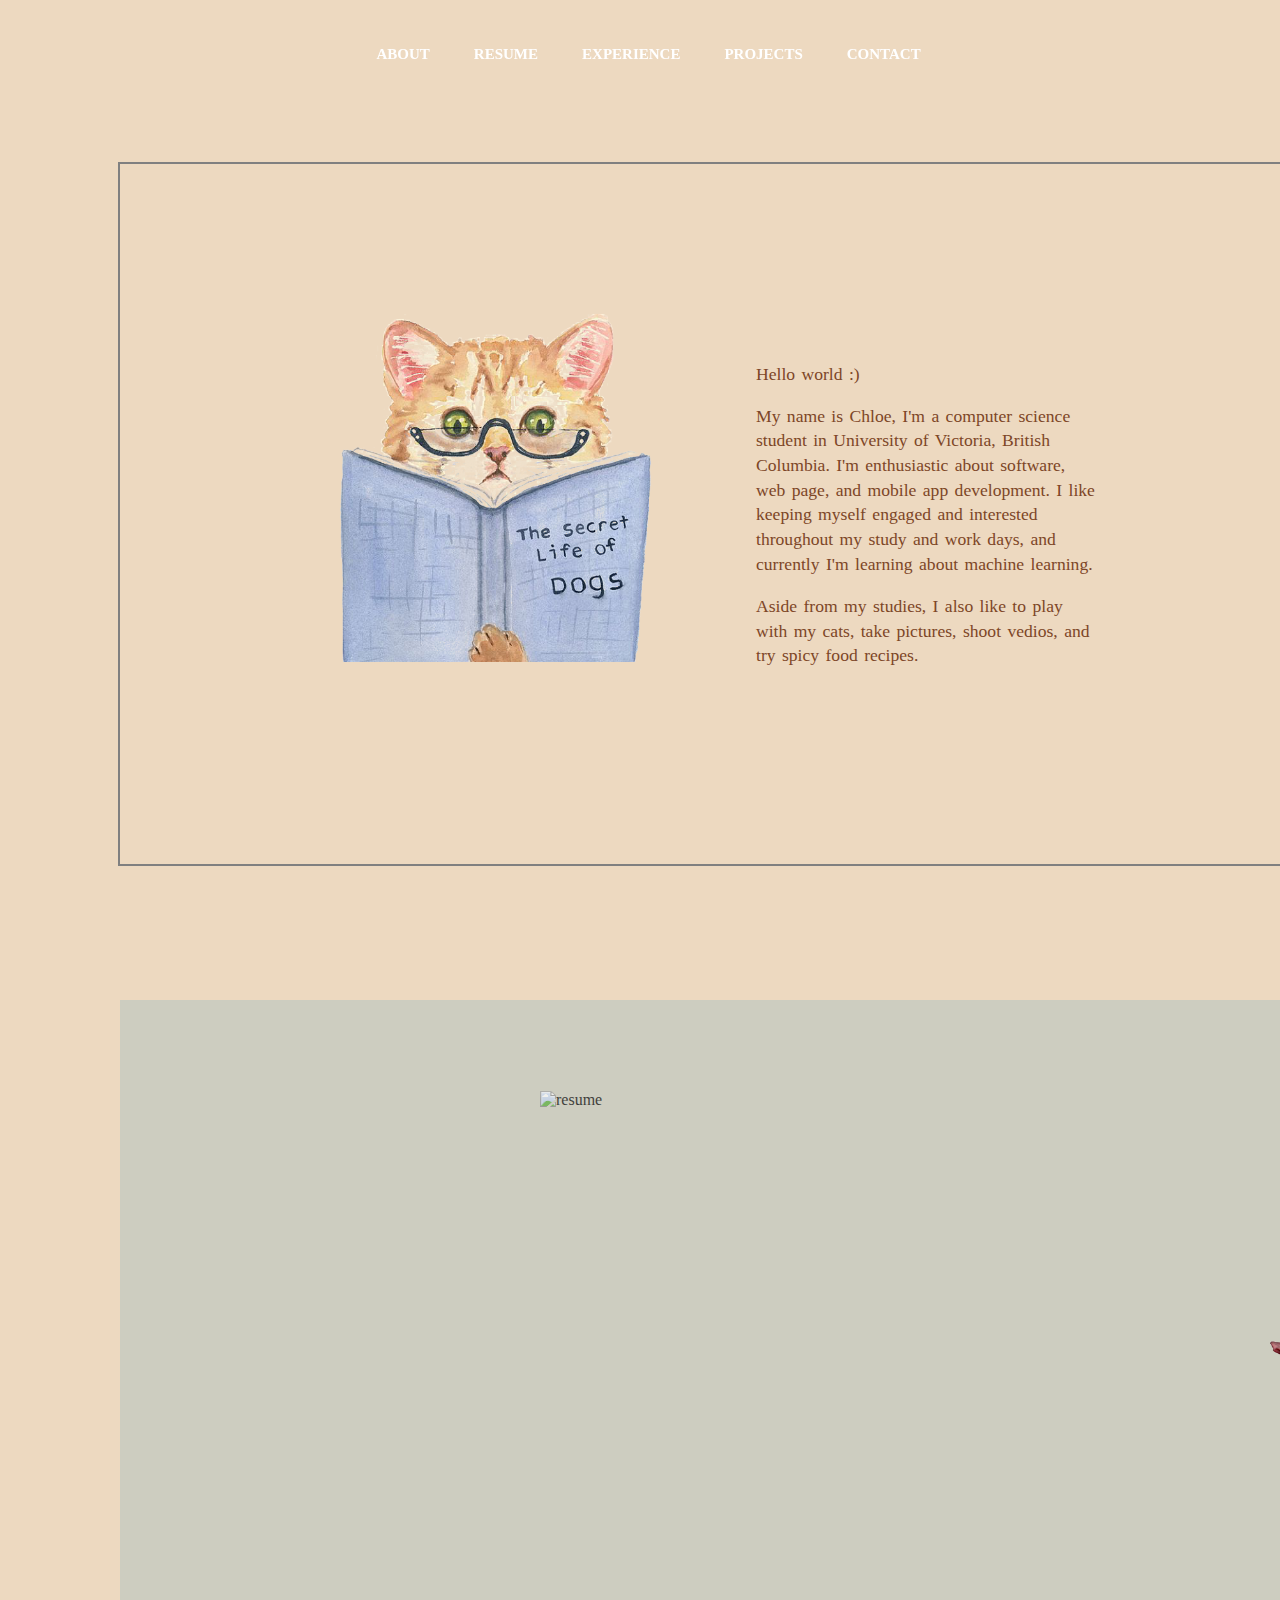
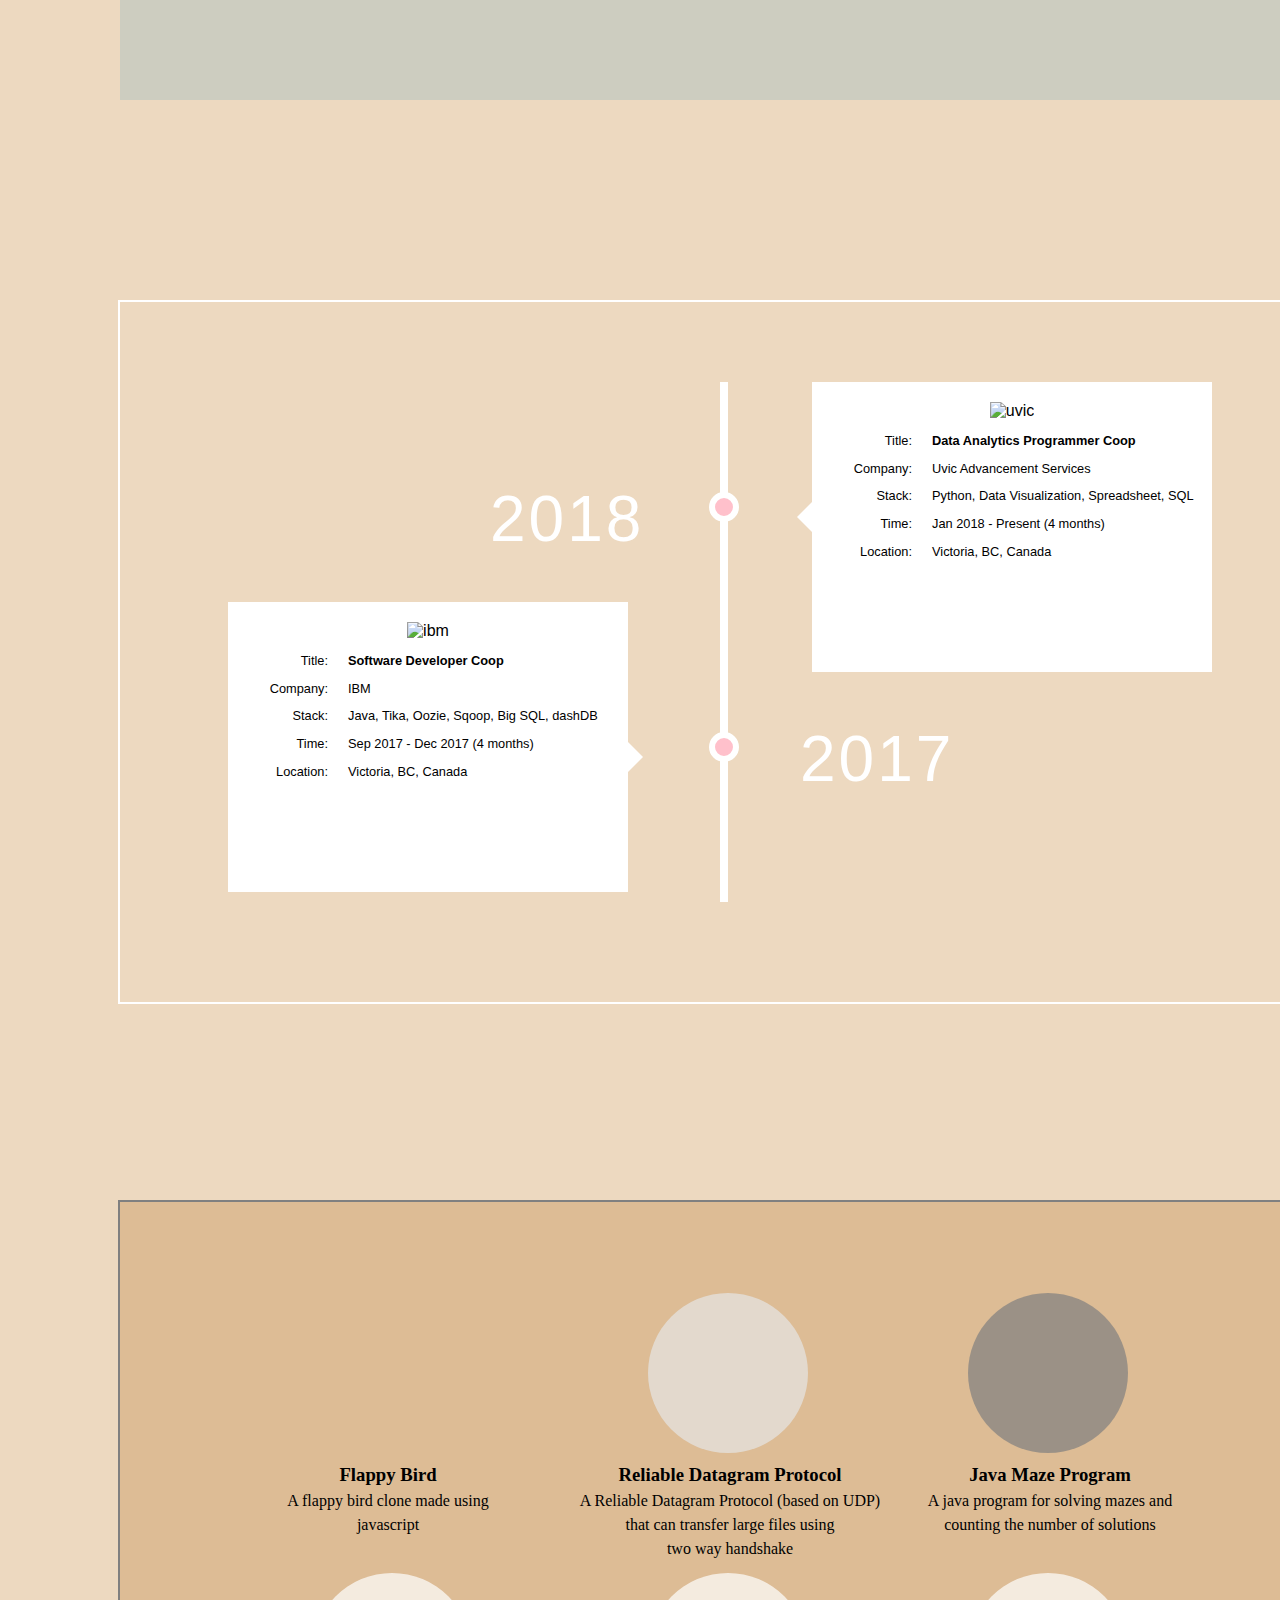
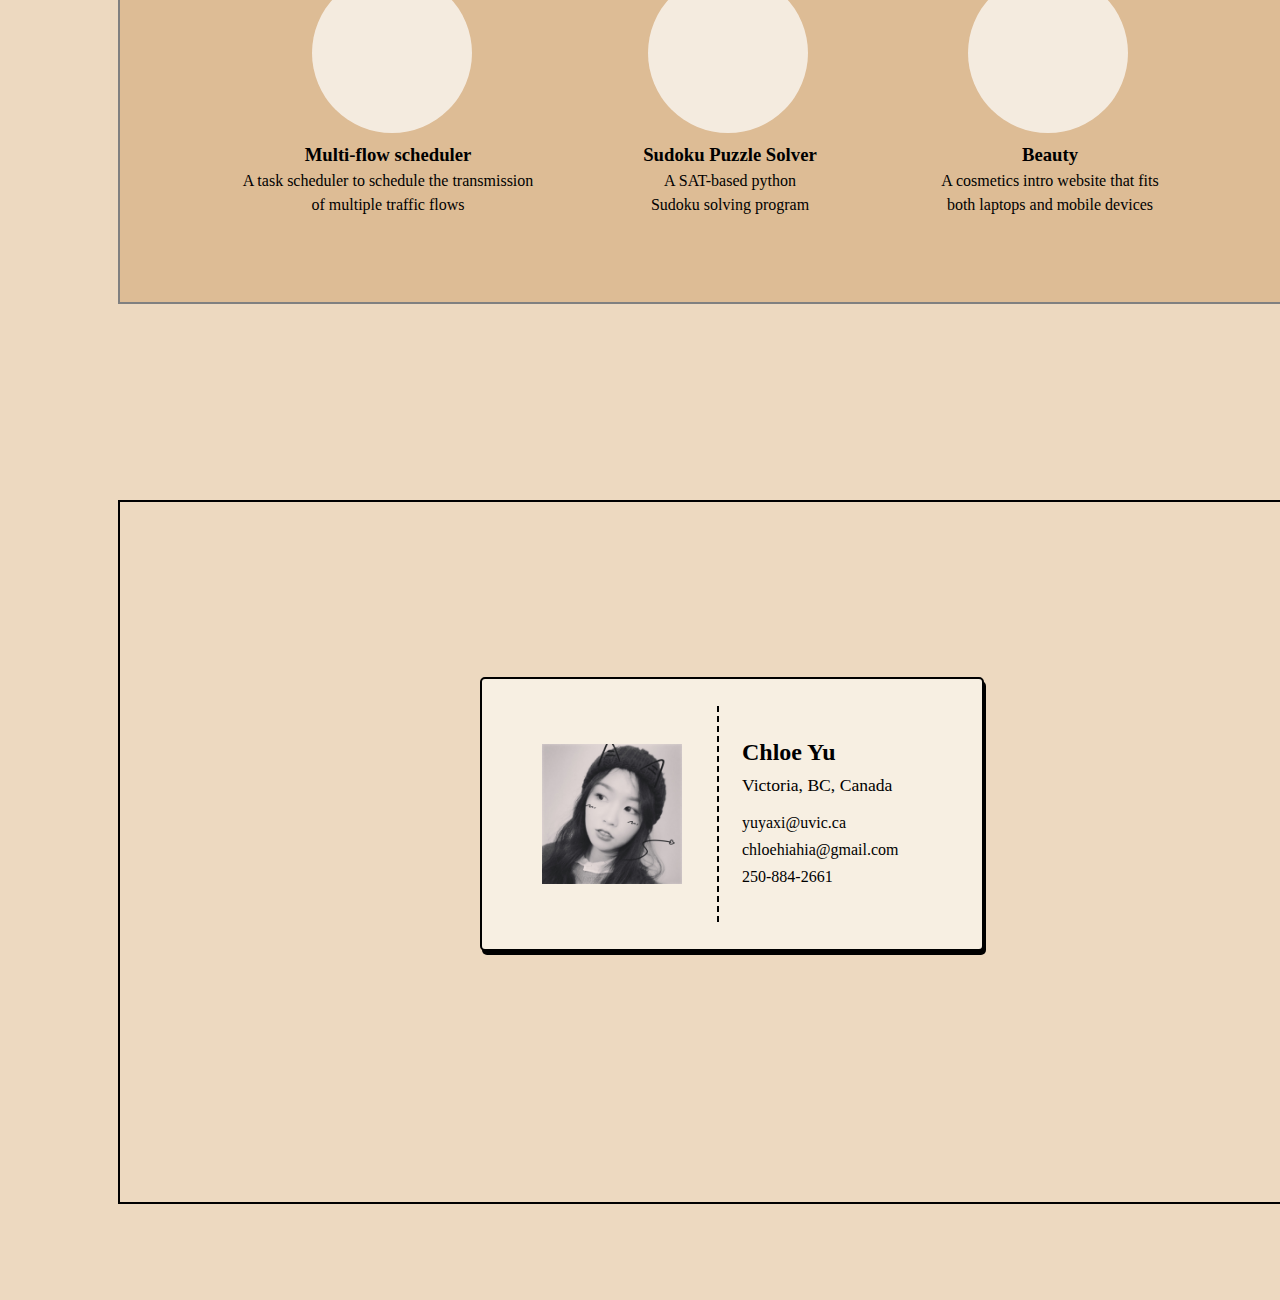
==== commit 1025c1b1: "modified experience page" ====
--- a/index.html
+++ b/index.html
@@ -84,9 +84,10 @@
 		<div class="exprience">
 			<!-- <div class="vl" style="border-left: dotted;height: 100%; top: 0px;"></div> -->
 			<div class="vl"></div>
-			<div class="hl" style="top:320px;  left: 50%;"></div>
-			<div class="dot" style="top:317px;  left: 660px;"></div>
-			<a href="https://www.uvic.ca/"><div class="work" style="right: 9%; top: 180px;">
+			<div class="time" style="left:370px; top: 180px;">2018</div>
+			<div class="dot" style="top:190px;  left: 589px;"></div>
+			<a href="https://www.uvic.ca/"><div class="work" style="right: 9%; top: 80px;">
+				<div class="arrow-left" style="top:120px;  left: -15px;"></div>
 				<img src='img\Uvic.jpg' alt='uvic' width="70%" height="40%" >
 				<div class="titles">
 					<p>Title:</p>
@@ -104,9 +105,12 @@
 					<p>Victoria, BC, Canada</p>
 				</div>
 			</div></a>
-			<div class="hl" style="top:560px;  right: 50%;"></div>
-			<div class="dot" style="top:557px;  right: 660px;"></div>
-			<a href="https://www.ibm.com/ca-en/"><div class="work" style="left: 9%; top: 410px;">
+			<!-- <div class="hl" style="top:450px;  right: 50%;"></div> -->
+			<!-- <div class="dot" style="top:447px;  right: 660px;"></div> -->
+			<div class="dot" style="top:430px;  left: 589px;"></div>
+			<div class="time" style="left:680px; top: 420px;">2017</div>
+			<a href="https://www.ibm.com/ca-en/"><div class="work" style="left: 9%; top: 300px;">
+				<div class="arrow-right" style="top:140px;  left: 400px;"></div>
 				<img src='img\ibm.jpg' alt='ibm' width="70%" height="40%" >
 				<div class="titles">
 					<p>Title:</p>
@@ -136,7 +140,7 @@
 				<div class='invisible sansserif' style="top:50px;">JavaScript</div>
 				<div class='invisible sansserif' style="top:90px;">HTML</div>
 			</div></a>
-			<div class="pjtext" style="top: 300px; left: 88px;">
+			<div class="pjtext" style="top: 250px; left: 88px;">
 				<h3>Flappy Bird</h3>
 				<p>A flappy bird clone made using</p>
 				<p>javascript</p>
@@ -149,7 +153,7 @@
 				<div class='invisible sansserif' style="top: 70px;">UDP</div>
 				<div class='invisible sansserif' style="top: 105px;">TCP</div>
 			</div></a>
-			<div class="pjtext" style="top: 300px; left: 430px;">
+			<div class="pjtext" style="top: 250px; left: 430px;">
 				<h3>Reliable Datagram Protocol</h3>
 				<p>A Reliable Datagram Protocol (based on UDP)</p>
 				<p>that can transfer large files using</p>
@@ -161,7 +165,7 @@
 				<div class='invisible sansserif' style="top:50px;">Java</div>
 				<div class='invisible sansserif' style="top:90px;">BackTrack</div>
 			</div></a>
-			<div class="pjtext" style="top: 300px; left: 750px;">
+			<div class="pjtext" style="top: 250px; left: 750px;">
 				<h3>Java Maze Program</h3>
 				<p>A java program for solving mazes and</p>
 				<p>counting the number of solutions</p>
@@ -172,7 +176,7 @@
 				<div class='invisible sansserif' style="top:50px;">C</div>
 				<div class='invisible sansserif' style="top:90px;">pthread</div>	
 			</div></a>
-			<div class="pjtext" style="bottom: 120px; left: 88px;">
+			<div class="pjtext" style="bottom: 50px; left: 88px;">
 				<h3>Multi-flow scheduler</h3>
 				<p>A task scheduler to schedule the transmission</p>
 				<p>of multiple traffic flows</p>
@@ -185,7 +189,7 @@
 				<div class='invisible sansserif' style="top:70px;">miniSAT</div>
 				<div class='invisible sansserif' style="top:105px;">CNF</div>
 			</div></a>
-			<div class="pjtext" style="bottom: 120px; left: 430px;">
+			<div class="pjtext" style="bottom: 50px; left: 430px;">
 				<h3>Sudoku Puzzle Solver</h3>
 				<p>A SAT-based python</p>
 				<p>Sudoku solving program</p>
@@ -196,7 +200,7 @@
 				<div class='invisible sansserif' style="top: 50px;">HTML5</div>
 				<div class='invisible sansserif' style="top: 90px;">CSS</div>
 			</div></a>
-			<div class="pjtext" style="bottom: 120px; left: 750px;">
+			<div class="pjtext" style="bottom: 50px; left: 750px;">
 				<h3>Beauty</h3>
 				<p>A cosmetics intro website that fits</p>
 				<p>both laptops and mobile devices</p>
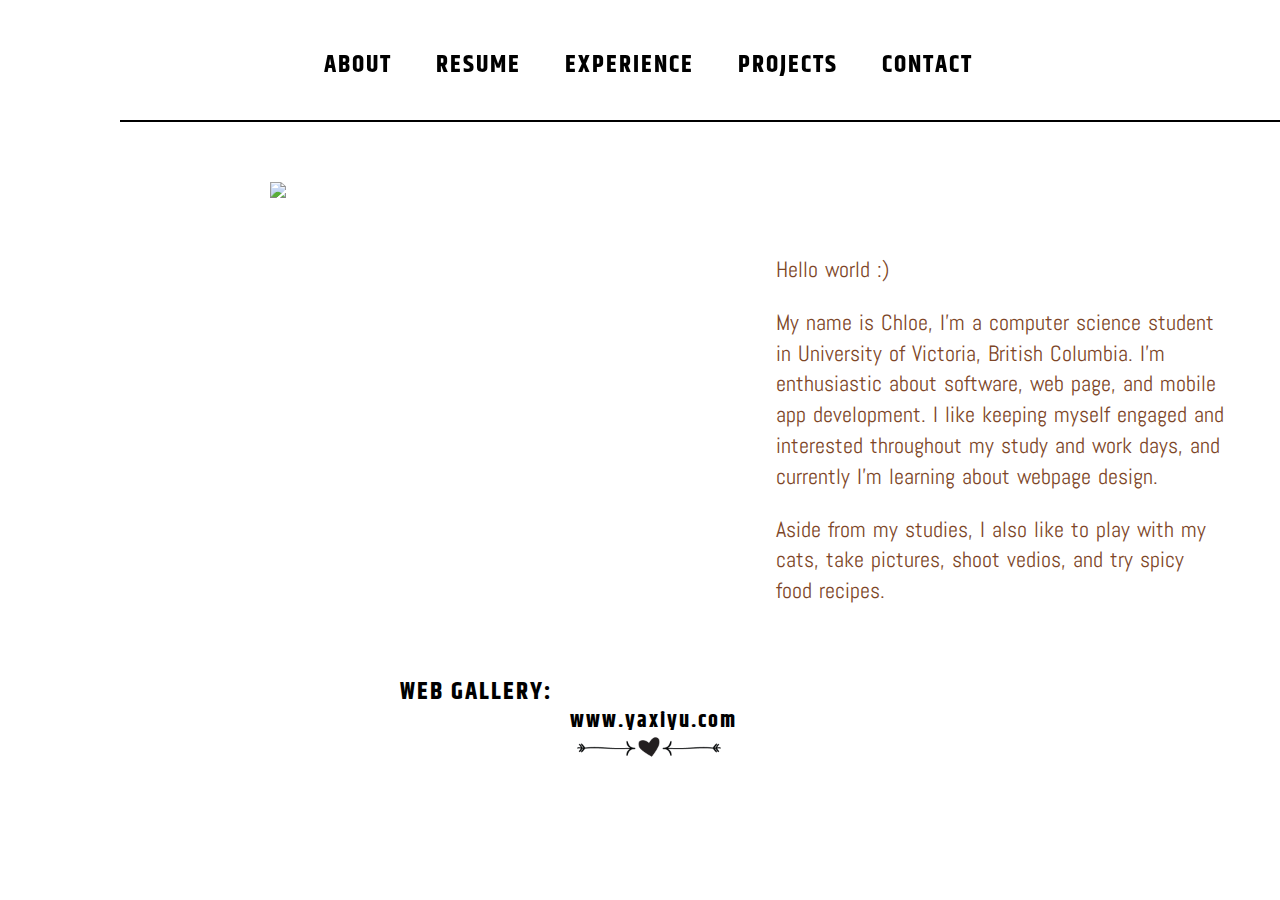
==== commit 436479c9: "modified font family, web gallery link effect" ====
--- a/index.html
+++ b/index.html
@@ -30,6 +30,8 @@
 	<meta name="msapplication-TileColor" content="#ffffff">
 	<meta name="msapplication-TileImage" content="icon/ms-icon-144x144.png">
 	<meta name="theme-color" content="#ffffff">
+	<link href='https://fonts.googleapis.com/css?family=Khand' rel='stylesheet'>
+	<link href='https://fonts.googleapis.com/css?family=Abel' rel='stylesheet'>
 </head>
 
 <body>
@@ -37,25 +39,25 @@
 	<!-- site navigation menu -->
 	<div class="nav">
 		<ul>
-		  <li><a href="#div1">About</a></li>  
-		  <li><a href="#div2">Resume</a></li>
-		  <li><a href="#div3">Experience</a></li>
-		  <li><a href="#div4">Projects</a></li>
-		  <li><a href="#div5">Contact</a></li>
+		  <li><a href="index.html">About</a></li>  
+		  <li><a href="resume.html">Resume</a></li>
+		  <li><a href="experience.html">Experience</a></li>
+		  <li><a href="projects.html">Projects</a></li>
+		  <li><a href="contact.html">Contact</a></li>
 		</ul>
 	</div>
 
 	<!-- 'About' page -->
-	<div id="div1" class="aboutpage">
+	<div class="aboutpage">
 		<div class='aboutcenter'>
 			<!-- image -->
 			<div class="aboutimg">
-				<img src="img/cat.png"></img>
+				<img src="img/aaa.jpg"></img>
 			</div>
 			<!-- text -->
 			<div class="abouttext">
 				<p class="aboutword">Hello world :)</p>
-				<p class="aboutword">My name is Chloe, I'm a computer science student in University of Victoria, British Columbia. I'm enthusiastic about software, web page, and mobile app development. I like keeping myself engaged and interested throughout my study and work days, and currently I'm learning about machine learning.</p>
+				<p class="aboutword">My name is Chloe, I'm a computer science student in University of Victoria, British Columbia. I'm enthusiastic about software, web page, and mobile app development. I like keeping myself engaged and interested throughout my study and work days, and currently I'm learning about webpage design.</p>
 				<p class="aboutword">Aside from my studies, I also like to play with my cats, take pictures, shoot vedios, and try spicy food recipes.</p>
 			</div>
 			<!-- icons -->
@@ -64,165 +66,11 @@
 				<a href="https://github.com/Chloeiii"><i class="ion-social-github"></i></a>
 				<a href="https://twitter.com/Chloehiahia"><i class="ion-social-twitter"></i></a>
 			</div>
+			<h2 class='ga1'>WEB GALLERY:</h2>
+			<a href="https://chloeyu108595851.wordpress.com/"><h3 class='ga2'>www.yaxiyu.com</h3></a>
+			<img src="img/arrow1.png" style="width: 150px; height: auto; position: absolute; left: 454px; top: 550px;"></img>
 		</div>
 	</div>
 
-	<!-- 'Resume' page -->
-	<div id="div2" class="resumepage">
-		<div class="resumebackg">
-			<div class = "resumediv">
-				<a href="resume.pdf"><img id="resume" src="resume.jpg" alt="resume"></img></a>
-				<div class = 'pets'>
-					<img src="img/pets.png"></img>
-				</div>
-			</div>
-		</div>
-	</div>
-
-	<!-- 'Experience' page -->
-	<div id="div3" class="experiencepage">
-		<div class="exprience">
-			<!-- <div class="vl" style="border-left: dotted;height: 100%; top: 0px;"></div> -->
-			<div class="vl"></div>
-			<div class="time" style="left:370px; top: 180px;">2018</div>
-			<div class="dot" style="top:190px;  left: 589px;"></div>
-			<a href="https://www.uvic.ca/"><div class="work" style="right: 9%; top: 80px;">
-				<div class="arrow-left" style="top:120px;  left: -15px;"></div>
-				<img src='img\Uvic.jpg' alt='uvic' width="70%" height="40%" >
-				<div class="titles">
-					<p>Title:</p>
-					<p>Company:</p>
-					<p>Stack:</p>
-					<p>Time:</p>
-					<p>Location:</p>
-				</div>
-
-				<div class="experienceDe">
-					<p><b>Data Analytics Programmer Coop</b></p>
-					<p>Uvic Advancement Services</p>
-					<p>Python, Data Visualization, Spreadsheet, SQL</p>
-					<p>Jan 2018 - Present (4 months)</p>
-					<p>Victoria, BC, Canada</p>
-				</div>
-			</div></a>
-			<!-- <div class="hl" style="top:450px;  right: 50%;"></div> -->
-			<!-- <div class="dot" style="top:447px;  right: 660px;"></div> -->
-			<div class="dot" style="top:430px;  left: 589px;"></div>
-			<div class="time" style="left:680px; top: 420px;">2017</div>
-			<a href="https://www.ibm.com/ca-en/"><div class="work" style="left: 9%; top: 300px;">
-				<div class="arrow-right" style="top:140px;  left: 400px;"></div>
-				<img src='img\ibm.jpg' alt='ibm' width="70%" height="40%" >
-				<div class="titles">
-					<p>Title:</p>
-					<p>Company:</p>
-					<p>Stack:</p>
-					<p>Time:</p>
-					<p>Location:</p>
-				</div>
-				<div class="experienceDe">
-					<p><b>Software Developer Coop</b></p>
-					<p>IBM</p>
-					<p>Java, Tika, Oozie, Sqoop, Big SQL, dashDB</p>
-					<p>Sep 2017 - Dec 2017 (4 months)</p>
-					<p>Victoria, BC, Canada</p>
-				</div>
-			</div></a>      		
-		</div>
-	</div>
-
-
-
-	<!-- 'Project' Page -->
-	<div id="div4" class="projectspage">
-		<div class="projects">
-		 	<!-- flappy bird -->
-			<a href="https://github.com/Chloeiii/FlappyBird"><div class="circleBase pj pj1">
-				<div class='invisible sansserif' style="top:50px;">JavaScript</div>
-				<div class='invisible sansserif' style="top:90px;">HTML</div>
-			</div></a>
-			<div class="pjtext" style="top: 250px; left: 88px;">
-				<h3>Flappy Bird</h3>
-				<p>A flappy bird clone made using</p>
-				<p>javascript</p>
-			</div>
-
-
-			<!-- RDP -->
-			<a href="https://github.com/Chloeiii/ReliableDatagramProtocol-RDP"><div class="circleBase pj pj2">
-				<div class='invisible sansserif' style="top: 35px;">C</div>
-				<div class='invisible sansserif' style="top: 70px;">UDP</div>
-				<div class='invisible sansserif' style="top: 105px;">TCP</div>
-			</div></a>
-			<div class="pjtext" style="top: 250px; left: 430px;">
-				<h3>Reliable Datagram Protocol</h3>
-				<p>A Reliable Datagram Protocol (based on UDP)</p>
-				<p>that can transfer large files using</p>
-				<p>two way handshake</p>
-			</div>
-
-			<!-- Maze -->
-			<a href="https://github.com/Chloeiii/javaMazeProgram"><div class="circleBase pj pj3">
-				<div class='invisible sansserif' style="top:50px;">Java</div>
-				<div class='invisible sansserif' style="top:90px;">BackTrack</div>
-			</div></a>
-			<div class="pjtext" style="top: 250px; left: 750px;">
-				<h3>Java Maze Program</h3>
-				<p>A java program for solving mazes and</p>
-				<p>counting the number of solutions</p>
-			</div>
-
-			<!-- Multi Flow Scheduler -->
-			<a href="https://github.com/Chloeiii/Flow-Transmission"><div class="circleBase pj pj4">
-				<div class='invisible sansserif' style="top:50px;">C</div>
-				<div class='invisible sansserif' style="top:90px;">pthread</div>	
-			</div></a>
-			<div class="pjtext" style="bottom: 50px; left: 88px;">
-				<h3>Multi-flow scheduler</h3>
-				<p>A task scheduler to schedule the transmission</p>
-				<p>of multiple traffic flows</p>
-			</div>
-
-
-			<!-- Sudoku -->
-			<a href="https://github.com/Chloeiii/SudokuPuzzleSolver"><div class="circleBase pj pj5">
-				<div class='invisible sansserif' style="top:35px;">python</div>
-				<div class='invisible sansserif' style="top:70px;">miniSAT</div>
-				<div class='invisible sansserif' style="top:105px;">CNF</div>
-			</div></a>
-			<div class="pjtext" style="bottom: 50px; left: 430px;">
-				<h3>Sudoku Puzzle Solver</h3>
-				<p>A SAT-based python</p>
-				<p>Sudoku solving program</p>
-			</div>
-
-			<!-- Cosmetics web page -->
-			<a href="http://web.uvic.ca/~yuyaxi/"><div class="circleBase pj pj6">
-				<div class='invisible sansserif' style="top: 50px;">HTML5</div>
-				<div class='invisible sansserif' style="top: 90px;">CSS</div>
-			</div></a>
-			<div class="pjtext" style="bottom: 50px; left: 750px;">
-				<h3>Beauty</h3>
-				<p>A cosmetics intro website that fits</p>
-				<p>both laptops and mobile devices</p>
-			</div>
-		</div>
-	</div>
-
-	<!-- 'Contact' Page -->
-	<div id="div5" class="contactpage">
-		<div class="contacts">
-			<div class = "card">
-				<img src='img\card.jpeg' alt='pudding' width="140" height=auto style="position: absolute; left: 12%; top: 24%; z-index: 999;">
-				<div class="vertical_dotted_line"></div>
-				<h2 style="position: absolute; left: 52%; top: 15%;">Chloe Yu</h2>
-				<p style="position: absolute; left: 52%; top: 29%; font-size: 1.1em">Victoria, BC, Canada</p>
-				<div class='contact1'><a href="mailto:yuyaxi@uvic.ca"><p class="contacttext">yuyaxi@uvic.ca</p></a></div>
-				<div class='contact2'><a href="mailto:chloehiahia@gmail.com"><p class="contacttext">chloehiahia@gmail.com</p></a></div>
-				<div class='contact3'><a href="tel:1-250-884-2661"><p class="contacttext">250-884-2661</p></a></div>
-			</div>
-		</div>
-	</div>
-
-
 </body>
 </html>
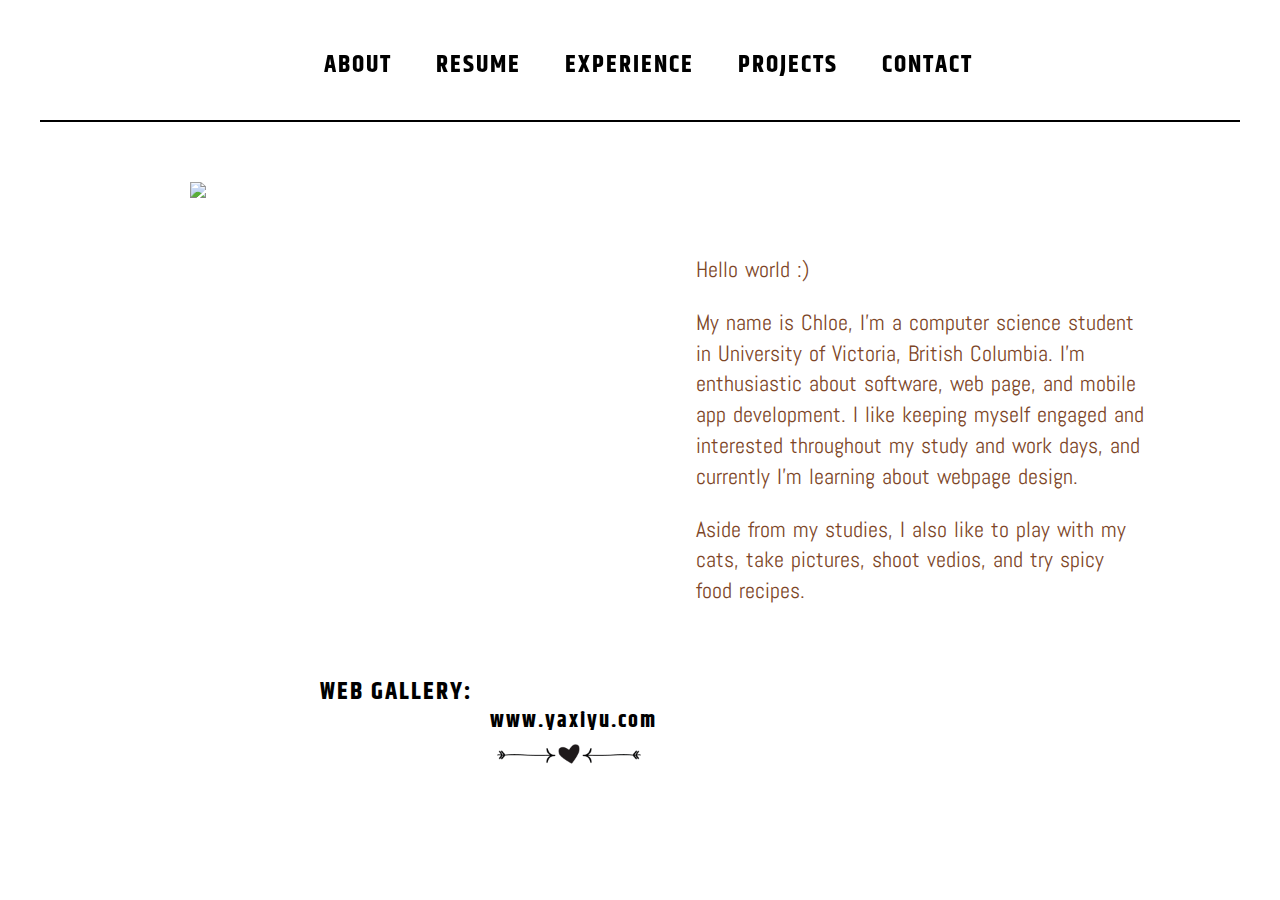
==== commit 51a004f7: "adjust sizes to fit laptop display" ====
--- a/index.html
+++ b/index.html
@@ -68,7 +68,7 @@
 			</div>
 			<h2 class='ga1'>WEB GALLERY:</h2>
 			<a href="https://chloeyu108595851.wordpress.com/"><h3 class='ga2'>www.yaxiyu.com</h3></a>
-			<img src="img/arrow1.png" style="width: 150px; height: auto; position: absolute; left: 454px; top: 550px;"></img>
+			<img src="img/arrow1.png" style="width: 150px; height: auto; position: absolute; left: 454px; top: 620px;"></img>
 		</div>
 	</div>
 
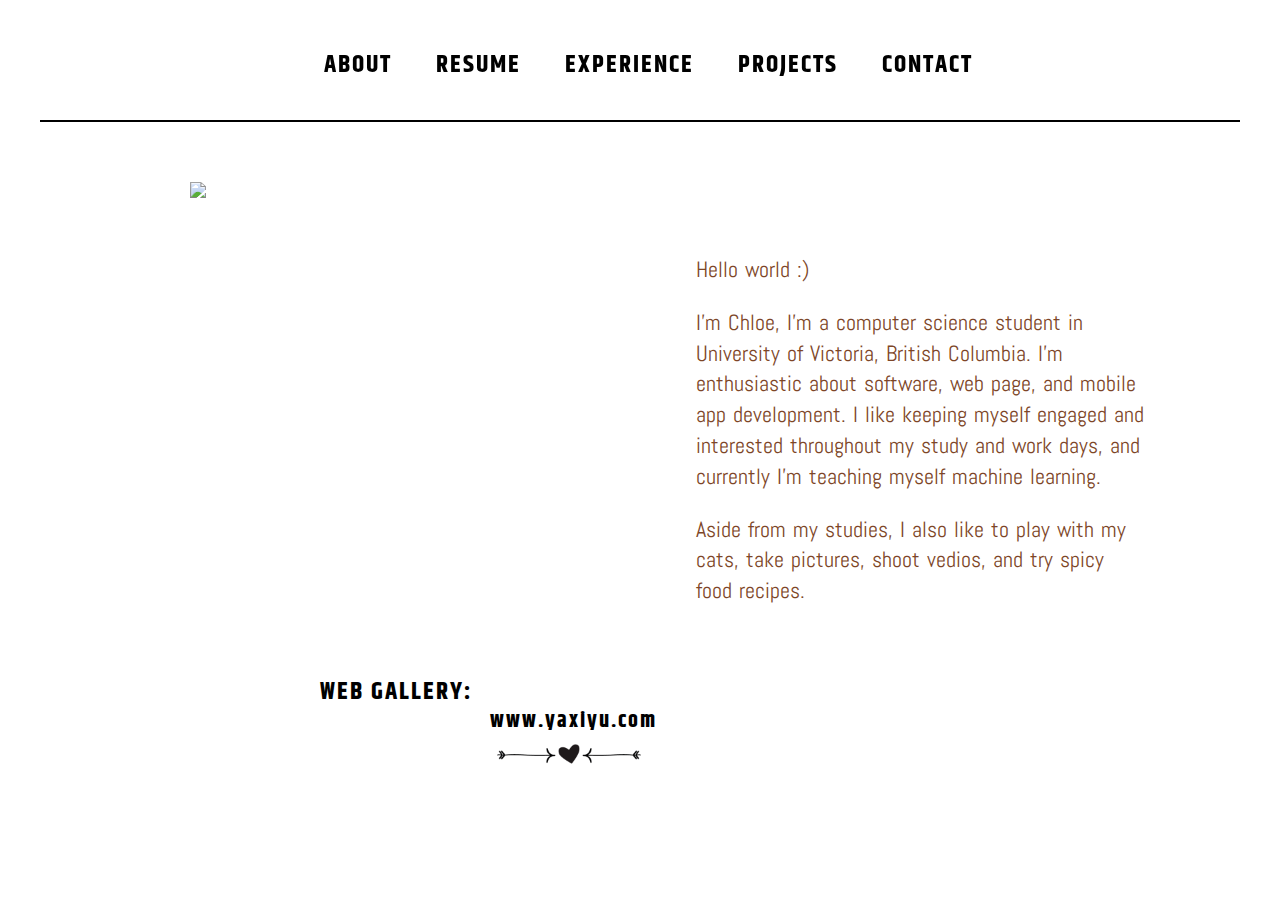
==== commit e00249be: "modified resume" ====
--- a/index.html
+++ b/index.html
@@ -57,7 +57,7 @@
 			<!-- text -->
 			<div class="abouttext">
 				<p class="aboutword">Hello world :)</p>
-				<p class="aboutword">My name is Chloe, I'm a computer science student in University of Victoria, British Columbia. I'm enthusiastic about software, web page, and mobile app development. I like keeping myself engaged and interested throughout my study and work days, and currently I'm learning about webpage design.</p>
+				<p class="aboutword">I'm Chloe, I'm a computer science student in University of Victoria, British Columbia. I'm enthusiastic about software, web page, and mobile app development. I like keeping myself engaged and interested throughout my study and work days, and currently I'm teaching myself machine learning.</p>
 				<p class="aboutword">Aside from my studies, I also like to play with my cats, take pictures, shoot vedios, and try spicy food recipes.</p>
 			</div>
 			<!-- icons -->
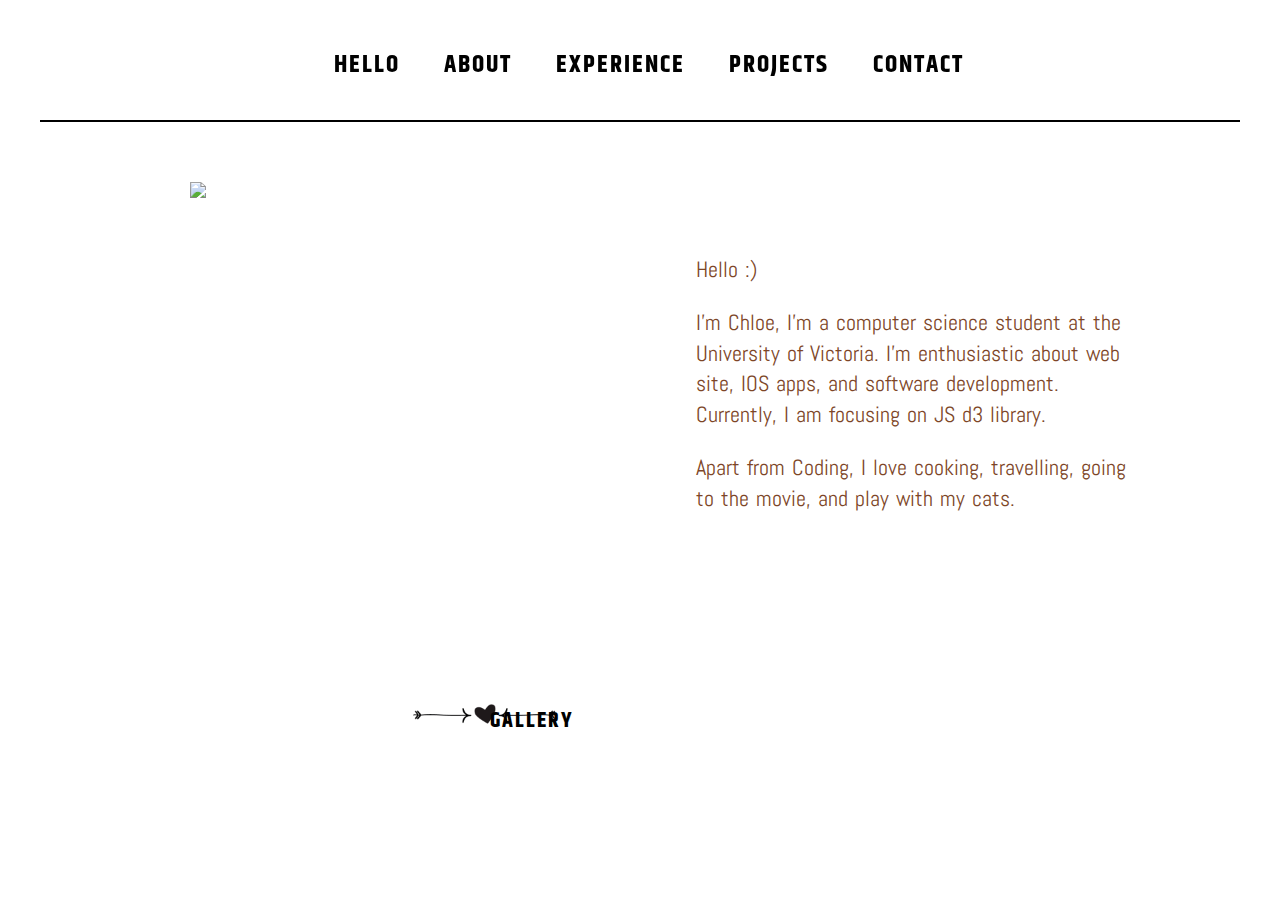
==== commit 9f4e4ede: "Update index.html" ====
--- a/index.html
+++ b/index.html
@@ -7,7 +7,7 @@
 	<meta name="keywords" content="HTML, CSS, JavaScript">
 	<meta name="author" content="Chloe Yu">
 	<meta name="viewport" content="width=device-width, initial-scale=1.0"><!-- target mobile devices and sets the width to the screen size. -->
-	<title>Chloe's site</title>
+	<title>Chloe | Hello</title>
 	<link rel="stylesheet" type="text/css" href="css\main.css">
 	<link rel="stylesheet"  type="text/css" href="css\ionicons.css"><!-- this is the icon sylesheet from "https://github.com/ionic-team/ionicons" -->
 	<script src="https://ajax.googleapis.com/ajax/libs/jquery/3.3.1/jquery.min.js"></script> <!-- Google jQuery CDN -->
@@ -39,8 +39,8 @@
 	<!-- site navigation menu -->
 	<div class="nav">
 		<ul>
-		  <li><a href="index.html">About</a></li>  
-		  <li><a href="resume.html">Resume</a></li>
+		  <li><a href="index.html">Hello</a></li>  
+		  <li><a href="resume.html">About</a></li>
 		  <li><a href="experience.html">Experience</a></li>
 		  <li><a href="projects.html">Projects</a></li>
 		  <li><a href="contact.html">Contact</a></li>
@@ -52,13 +52,13 @@
 		<div class='aboutcenter'>
 			<!-- image -->
 			<div class="aboutimg">
-				<img src="img/aaa.jpg"></img>
+				<img src="img/1.jpeg"></img>
 			</div>
 			<!-- text -->
 			<div class="abouttext">
-				<p class="aboutword">Hello world :)</p>
-				<p class="aboutword">I'm Chloe, I'm a computer science student in University of Victoria, British Columbia. I'm enthusiastic about software, web page, and mobile app development. I like keeping myself engaged and interested throughout my study and work days, and currently I'm teaching myself machine learning.</p>
-				<p class="aboutword">Aside from my studies, I also like to play with my cats, take pictures, shoot vedios, and try spicy food recipes.</p>
+				<p class="aboutword">Hello :)</p>
+				<p class="aboutword">I'm Chloe, I'm a computer science student at the University of Victoria. I'm enthusiastic about web site, IOS apps, and software development. Currently, I am focusing on JS d3 library. </p>
+				<p class="aboutword">Apart from Coding, I love cooking, travelling, going to the movie, and play with my cats.</p>
 			</div>
 			<!-- icons -->
 			<div class="abouticon">
@@ -66,9 +66,9 @@
 				<a href="https://github.com/Chloeiii"><i class="ion-social-github"></i></a>
 				<a href="https://twitter.com/Chloehiahia"><i class="ion-social-twitter"></i></a>
 			</div>
-			<h2 class='ga1'>WEB GALLERY:</h2>
-			<a href="https://chloeyu108595851.wordpress.com/"><h3 class='ga2'>www.yaxiyu.com</h3></a>
-			<img src="img/arrow1.png" style="width: 150px; height: auto; position: absolute; left: 454px; top: 620px;"></img>
+			<!-- <h2 class='ga1'>WEB GALLERY:</h2> -->
+			<a href="https://chloeyu108595851.wordpress.com/"><h3 class='ga2'>GALLERY</h3></a>
+			<img src="img/arrow1.png" style="width: 150px; height: auto; position: absolute; left: 370px; top: 580px;"></img>
 		</div>
 	</div>
 
